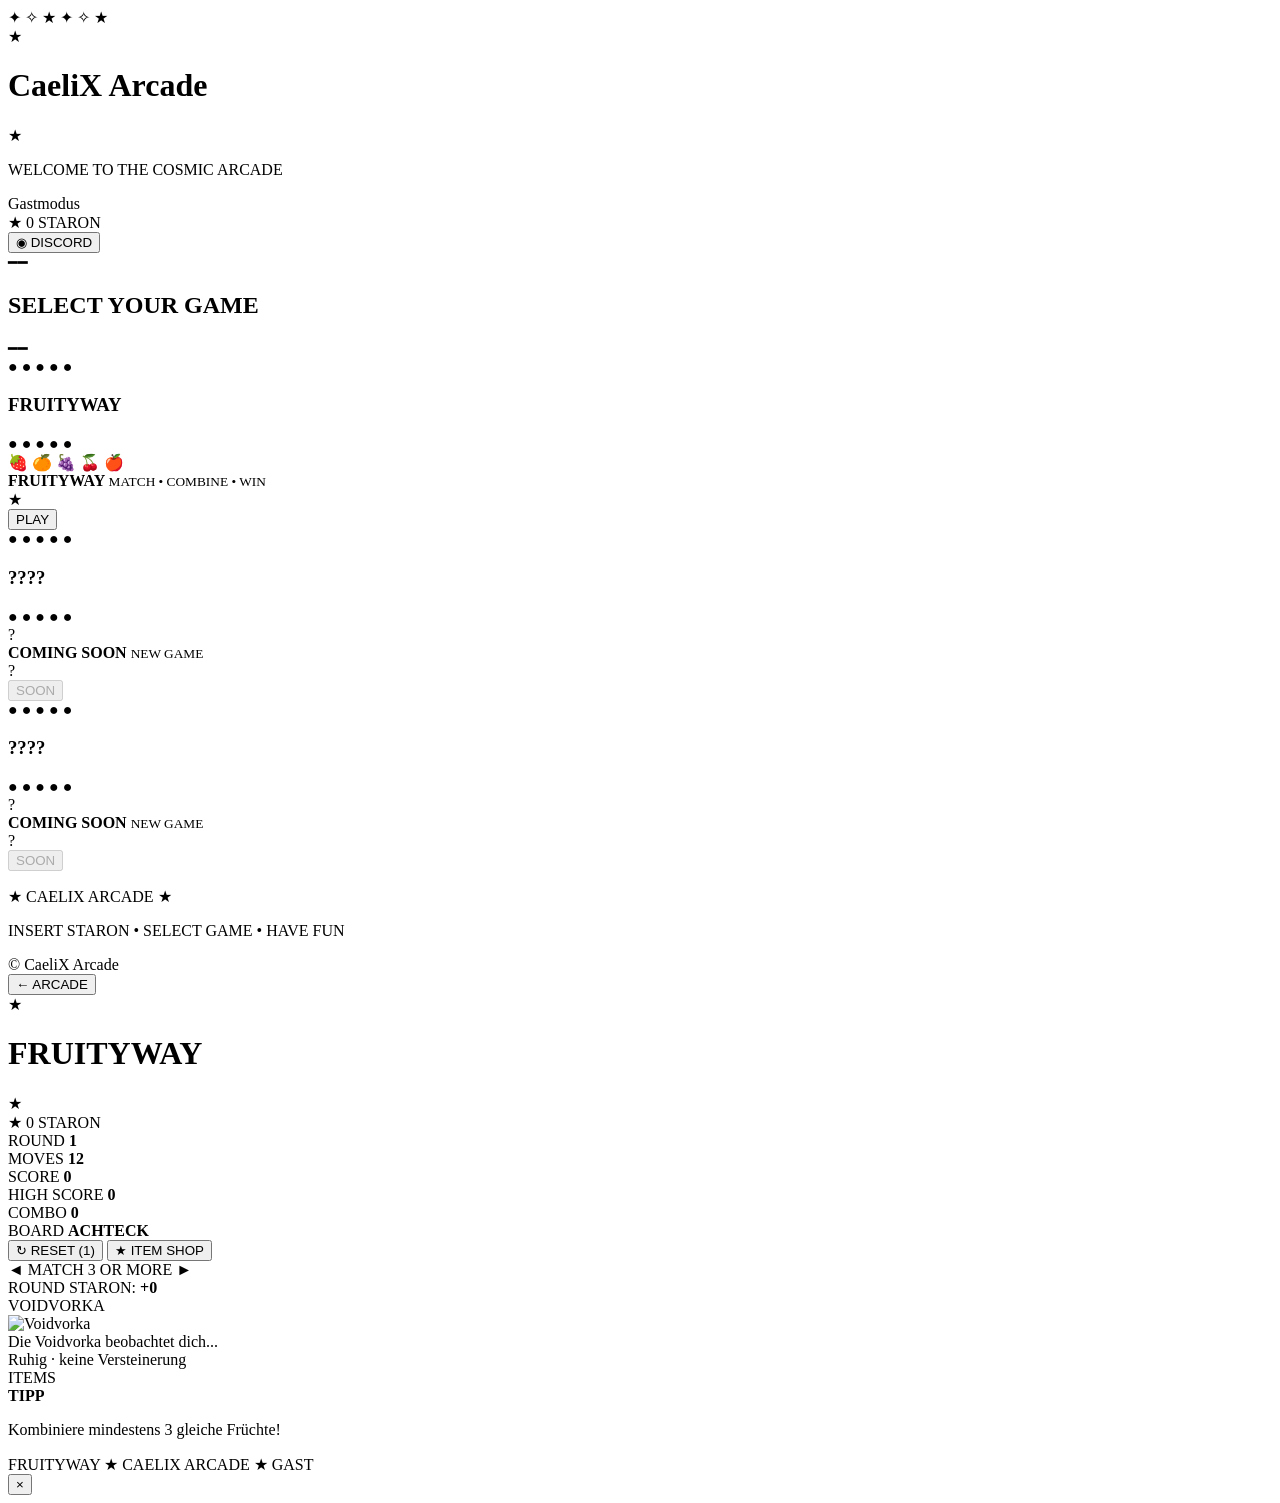
==== index.html @ 0777a713 "Create index.html" ====
<!DOCTYPE html><html lang="de"><head>
    <meta charset="UTF-8"><meta
    name="viewport"
    content="width=device-width, initial-scale=1.0"
>

<title>CaeliX Arcade</title>

<link
    rel="stylesheet"
    href="Style.css"
>

</head><body><!-- =====================================================
     ARCADE STARTSEITE
====================================================== -->

<main
    id="arcadeHome"
    class="arcade-home"
>

    <!-- Hintergrunddekoration -->

    <div class="scanlines"></div>

    <div class="arcade-stars">
        <span>✦</span>
        <span>✧</span>
        <span>★</span>
        <span>✦</span>
        <span>✧</span>
        <span>★</span>
    </div>


    <!-- =================================================
         HEADER
    ================================================== -->

    <header class="arcade-header">

        <div class="logo-decoration">
            ★
        </div>

        <h1>
            CaeliX Arcade
        </h1>

        <div class="logo-decoration">
            ★
        </div>

        <p class="arcade-subtitle">
            WELCOME TO THE COSMIC ARCADE
        </p>

    </header>


    <!-- =================================================
         ACCOUNT / STARON
    ================================================== -->

    <section class="player-bar">

        <div class="player-info">

            <span class="status-light"></span>

            <span id="accountStatus">
                Gastmodus
            </span>

        </div>


        <div class="currency">

            <span class="staron-symbol">
                ★
            </span>

            <span id="homeStaron">
                0
            </span>

            <span>
                STARON
            </span>

        </div>


        <button
            id="discordBtn"
            class="arcade-button discord-button"
        >

            <span>
                ◉
            </span>

            DISCORD

        </button>

    </section>


    <!-- =================================================
         ARCADE-BEREICH
    ================================================== -->

    <section class="arcade-floor">

        <div class="section-title">

            <span>━━</span>

            <h2>
                SELECT YOUR GAME
            </h2>

            <span>━━</span>

        </div>


        <!-- =============================================
             FRUITYWAY
        ============================================== -->

        <div class="machines-container">


            <article
                class="arcade-machine playable"
                data-game="fruityway"
            >

                <!-- Oberes Schild -->

                <div class="machine-marquee">

                    <div class="marquee-lights">
                        ● ● ● ● ●
                    </div>

                    <h3>
                        FRUITYWAY
                    </h3>

                    <div class="marquee-lights">
                        ● ● ● ● ●
                    </div>

                </div>


                <!-- Bildschirm -->

                <div class="machine-screen">

                    <div class="screen-glow">

                        <div class="fruit-preview">

                            <span>🍓</span>
                            <span>🍊</span>
                            <span>🍇</span>
                            <span>🍒</span>
                            <span>🍎</span>

                        </div>


                        <strong>
                            FRUITYWAY
                        </strong>


                        <small>
                            MATCH • COMBINE • WIN
                        </small>

                    </div>

                </div>


                <!-- Bedienelemente -->

                <div class="machine-controls">

                    <div class="joystick">

                        <div class="joystick-stick"></div>

                        <div class="joystick-ball"></div>

                    </div>


                    <div class="machine-buttons">

                        <span class="round-button red"></span>

                        <span class="round-button yellow"></span>

                        <span class="round-button blue"></span>

                    </div>

                </div>


                <!-- Spielautomat Unterseite -->

                <div class="machine-bottom">

                    <div class="coin-slot">
                        ★
                    </div>

                    <button
                        class="machine-play"
                        onclick="openGame('fruityway')"
                    >
                        PLAY
                    </button>

                </div>

            </article>


            <!-- =========================================
                 KOMMENDES SPIEL 1
            ========================================== -->

            <article
                class="arcade-machine coming-soon"
            >

                <div class="machine-marquee">

                    <div class="marquee-lights">
                        ● ● ● ● ●
                    </div>

                    <h3>
                        ????
                    </h3>

                    <div class="marquee-lights">
                        ● ● ● ● ●
                    </div>

                </div>


                <div class="machine-screen">

                    <div class="screen-glow">

                        <div class="question-mark">
                            ?
                        </div>

                        <strong>
                            COMING SOON
                        </strong>

                        <small>
                            NEW GAME
                        </small>

                    </div>

                </div>


                <div class="machine-controls">

                    <div class="joystick disabled">
                        <div class="joystick-stick"></div>
                        <div class="joystick-ball"></div>
                    </div>

                    <div class="machine-buttons">

                        <span class="round-button"></span>
                        <span class="round-button"></span>
                        <span class="round-button"></span>

                    </div>

                </div>


                <div class="machine-bottom">

                    <div class="coin-slot">
                        ?
                    </div>

                    <button
                        class="machine-play disabled"
                        disabled
                    >
                        SOON
                    </button>

                </div>

            </article>


            <!-- =========================================
                 KOMMENDES SPIEL 2
            ========================================== -->

            <article
                class="arcade-machine coming-soon"
            >

                <div class="machine-marquee">

                    <div class="marquee-lights">
                        ● ● ● ● ●
                    </div>

                    <h3>
                        ????
                    </h3>

                    <div class="marquee-lights">
                        ● ● ● ● ●
                    </div>

                </div>


                <div class="machine-screen">

                    <div class="screen-glow">

                        <div class="question-mark">
                            ?
                        </div>

                        <strong>
                            COMING SOON
                        </strong>

                        <small>
                            NEW GAME
                        </small>

                    </div>

                </div>


                <div class="machine-controls">

                    <div class="joystick disabled">
                        <div class="joystick-stick"></div>
                        <div class="joystick-ball"></div>
                    </div>

                    <div class="machine-buttons">

                        <span class="round-button"></span>
                        <span class="round-button"></span>
                        <span class="round-button"></span>

                    </div>

                </div>


                <div class="machine-bottom">

                    <div class="coin-slot">
                        ?
                    </div>

                    <button
                        class="machine-play disabled"
                        disabled
                    >
                        SOON
                    </button>

                </div>

            </article>


        </div>

    </section>


    <!-- =================================================
         ARCADE FOOTER
    ================================================== -->

    <footer class="arcade-footer">

        <p>
            ★ CAELIX ARCADE ★
        </p>

        <p>
            INSERT STARON • SELECT GAME • HAVE FUN
        </p>

        <span>
            © <span id="year"></span> CaeliX Arcade
        </span>

    </footer>

</main>


<!-- =====================================================
     FRUITYWAY SPIELBEREICH
====================================================== -->

<main
    id="gameScreen"
    class="game-screen hidden"
>

    <div class="scanlines"></div>


    <!-- ================================================
         SPIEL HEADER
    ================================================= -->

    <header class="game-header">

        <button
            id="backBtn"
            class="pixel-button"
        >
            ← ARCADE
        </button>


        <div class="game-title">

            <span>
                ★
            </span>

            <h1>
                FRUITYWAY
            </h1>

            <span>
                ★
            </span>

        </div>


        <div class="game-currency">

            <span>
                ★
            </span>

            <span id="staronAmount">
                0
            </span>

            STARON

        </div>

    </header>


    <!-- ================================================
         SPIEL-INFORMATIONEN
    ================================================= -->

    <section class="game-layout">


        <!-- ============================================
             LINKE SIDEBAR
        ============================================= -->

        <aside class="game-sidebar">


            <!-- Runde -->

            <div class="stat-box">

                <span>
                    ROUND
                </span>

                <strong id="roundNumber">
                    1
                </strong>

            </div>


            <!-- Züge -->

            <div class="stat-box">

                <span>
                    MOVES
                </span>

                <strong id="movesLeft">
                    12
                </strong>

            </div>


            <!-- Score -->

            <div class="stat-box">

                <span>
                    SCORE
                </span>

                <strong id="score">
                    0
                </strong>

            </div>


            <!-- Highscore -->

            <div class="stat-box">

                <span>
                    HIGH SCORE
                </span>

                <strong id="highScore">
                    0
                </strong>

            </div>


            <!-- Streak -->

            <div class="stat-box">

                <span>
                    COMBO
                </span>

                <strong id="streak">
                    0
                </strong>

            </div>


            <!-- Form -->

            <div class="stat-box shape-box">

                <span>
                    BOARD
                </span>

                <strong id="shapeName">
                    ACHTECK
                </strong>

            </div>


            <!-- Reset -->

            <button
                id="resetBoardBtn"
                class="pixel-button reset-button"
            >

                ↻ RESET

                <span>
                    (<span id="resetCount">1</span>)
                </span>

            </button>


            <!-- Shop -->

            <button
                id="shopBtn"
                class="pixel-button shop-button"
            >

                ★ ITEM SHOP

            </button>

        </aside>


        <!-- ============================================
             MITTE: SPIELFELD
        ============================================= -->

        <section class="game-board-area">


            <div class="board-title">

                <span>
                    ◄
                </span>

                MATCH 3 OR MORE

                <span>
                    ►
                </span>

            </div>


            <div
                id="board"
                class="game-board"
            >
                <!-- Wird von fruityway.js gefüllt -->
            </div>


            <div class="round-reward">

                ROUND STARON:

                <strong id="roundStaron">
                    +0
                </strong>

            </div>

        </section>


        <!-- ============================================
             RECHTE SIDEBAR
        ============================================= -->

        <aside class="opponent-sidebar">


            <div class="opponent-title">

                VOIDVORKA

            </div>


            <div class="voidvorka-frame">

                <img
                    id="voidvorkaImg"
                    src="https://i.postimg.cc/Jz4cyXHL/voidvruhig.png"
                    alt="Voidvorka"
                >

            </div>


            <div
                id="opponentText"
                class="opponent-text"
            >

                Die Voidvorka beobachtet dich...

            </div>


            <div
                id="stoneInfo"
                class="stone-info"
            >

                Ruhig · keine Versteinerung

            </div>


            <!-- Inventar -->

            <div class="inventory-title">

                ITEMS

            </div>


            <div
                id="inventory"
                class="inventory"
            >
                <!-- Wird durch Script gefüllt -->
            </div>


            <div class="opponent-tip">

                <strong>
                    TIPP
                </strong>

                <p>
                    Kombiniere mindestens
                    3 gleiche Früchte!
                </p>

            </div>

        </aside>

    </section>


    <!-- ================================================
         SPIEL FOOTER
    ================================================= -->

    <footer class="game-footer">

        <span>
            FRUITYWAY
        </span>

        <span>
            ★ CAELIX ARCADE ★
        </span>

        <span>
            <span id="gameAccount">
                GAST
            </span>
        </span>

    </footer>

</main>


<!-- =====================================================
     MODAL
====================================================== -->

<div
    id="modal"
    class="modal hidden"
>

    <div class="modal-window">

        <button
            id="modalClose"
            class="modal-close"
        >
            ×
        </button>


        <div
            id="modalContent"
            class="modal-content"
        >
            <!-- Dynamischer Inhalt -->
        </div>

    </div>

</div>


<!-- =====================================================
     JAVASCRIPT
====================================================== -->

<script
    src="Script.js"
></script>

</body></html>
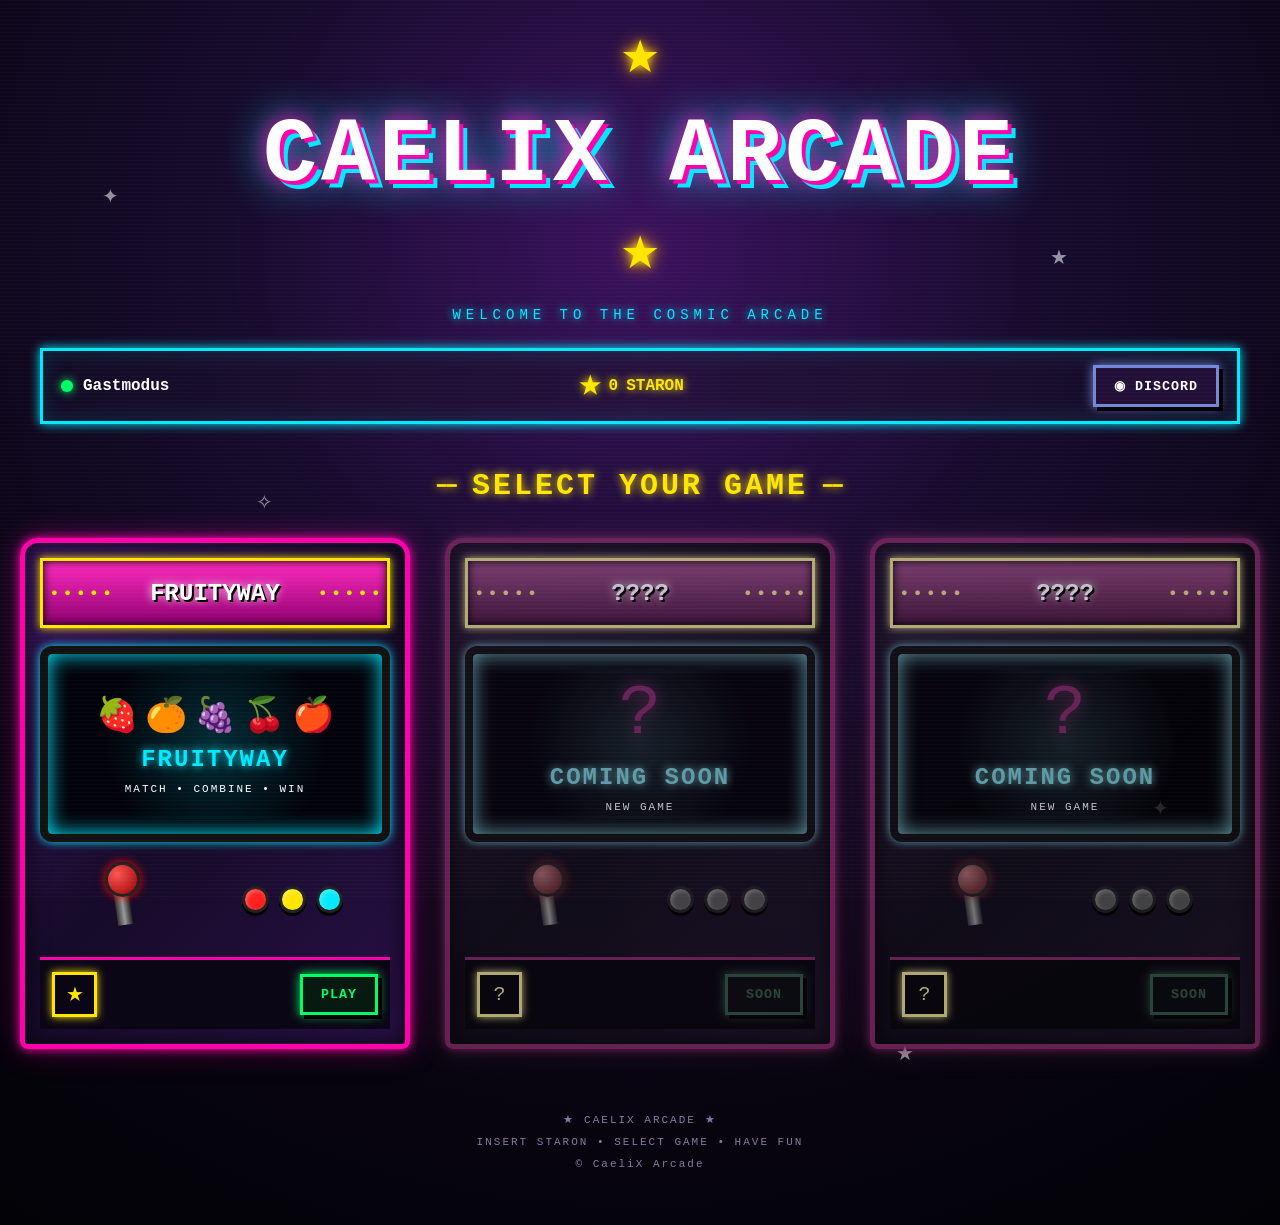
==== commit 61201427: "Update index.html" ====
--- a/index.html
+++ b/index.html
@@ -8,7 +8,7 @@
 
 <link
     rel="stylesheet"
-    href="Style.css"
+    href="style.css"
 >
 
 </head><body><!-- =====================================================
--- a/style.css
+++ b/style.css
@@ -0,0 +1,1879 @@
+/* =========================================================
+CAELIX ARCADE
+GLOBAL STYLES
+========================================================= */
+
+/* =========================================================
+GRUNDLAGEN
+========================================================= */
+
+* {
+  box-sizing: border-box;
+  margin: 0;
+  padding: 0;
+  }
+
+html {
+min-height: 100%;
+scroll-behavior: smooth;
+}
+
+body {
+min-height: 100vh;
+font-family: "Courier New", monospace;
+background:
+radial-gradient(
+circle at 50% 20%,
+#3b125f 0%,
+#170b2d 35%,
+#07040e 75%,
+#020207 100%
+);
+color: #ffffff;
+overflow-x: hidden;
+}
+
+button {
+font-family: inherit;
+}
+
+.hidden {
+display: none !important;
+}
+
+/* =========================================================
+SCANLINES
+========================================================= */
+
+.scanlines {
+position: fixed;
+inset: 0;
+pointer-events: none;
+z-index: 1000;
+
+background:
+    repeating-linear-gradient(
+        to bottom,
+        rgba(255,255,255,0.025) 0px,
+        rgba(255,255,255,0.025) 1px,
+        transparent 1px,
+        transparent 4px
+    );
+
+}
+
+/* =========================================================
+ARCADE STARTSEITE
+========================================================= */
+
+.arcade-home {
+min-height: 100vh;
+padding: 30px 20px 50px;
+position: relative;
+overflow: hidden;
+}
+
+/* =========================================================
+DEKORATIVE STERNE
+========================================================= */
+
+.arcade-stars {
+position: absolute;
+inset: 0;
+pointer-events: none;
+overflow: hidden;
+}
+
+.arcade-stars span {
+position: absolute;
+font-size: 20px;
+opacity: 0.55;
+animation: twinkle 2.5s infinite alternate;
+}
+
+.arcade-stars span:nth-child(1) {
+left: 8%;
+top: 15%;
+}
+
+.arcade-stars span:nth-child(2) {
+left: 20%;
+top: 40%;
+animation-delay: .5s;
+}
+
+.arcade-stars span:nth-child(3) {
+left: 82%;
+top: 20%;
+animation-delay: 1s;
+}
+
+.arcade-stars span:nth-child(4) {
+left: 90%;
+top: 65%;
+animation-delay: .8s;
+}
+
+.arcade-stars span:nth-child(5) {
+left: 12%;
+top: 80%;
+animation-delay: 1.4s;
+}
+
+.arcade-stars span:nth-child(6) {
+left: 70%;
+top: 85%;
+animation-delay: 1.8s;
+}
+
+@keyframes twinkle {
+
+from {
+    opacity: 0.25;
+    transform: scale(.8);
+}
+
+to {
+    opacity: 1;
+    transform: scale(1.3);
+}
+
+}
+
+/* =========================================================
+HEADER
+========================================================= */
+
+.arcade-header {
+position: relative;
+z-index: 2;
+
+display: flex;
+align-items: center;
+justify-content: center;
+gap: 25px;
+
+flex-wrap: wrap;
+
+text-align: center;
+
+margin-bottom: 25px;
+
+}
+
+.arcade-header h1 {
+width: 100%;
+
+font-size: clamp(
+    40px,
+    8vw,
+    90px
+);
+
+line-height: 1;
+
+text-transform: uppercase;
+
+color: #ffffff;
+
+text-shadow:
+    4px 4px 0 #ff00aa,
+    8px 8px 0 #00eaff,
+    0 0 20px #ff00aa,
+    0 0 40px #00eaff;
+
+letter-spacing: 4px;
+
+animation: arcadeLogo 2s ease-in-out infinite alternate;
+
+}
+
+@keyframes arcadeLogo {
+
+from {
+    transform: scale(1);
+}
+
+to {
+    transform: scale(1.015);
+}
+
+}
+
+.logo-decoration {
+font-size: 45px;
+color: #ffe600;
+
+text-shadow:
+    0 0 8px #ffe600,
+    0 0 20px #ff8c00;
+
+}
+
+.arcade-subtitle {
+width: 100%;
+
+font-size: 14px;
+
+color: #00eaff;
+
+letter-spacing: 5px;
+
+text-shadow:
+    0 0 8px #00eaff;
+
+}
+
+/* =========================================================
+PLAYER BAR
+========================================================= */
+
+.player-bar {
+position: relative;
+z-index: 2;
+
+width: min(
+    1200px,
+    100%
+);
+
+margin: 0 auto 45px;
+
+padding: 14px 18px;
+
+display: flex;
+align-items: center;
+justify-content: space-between;
+gap: 15px;
+
+flex-wrap: wrap;
+
+background:
+    linear-gradient(
+        90deg,
+        #120c25,
+        #26113e,
+        #120c25
+    );
+
+border: 3px solid #00eaff;
+
+box-shadow:
+    0 0 10px #00eaff,
+    inset 0 0 20px rgba(0,234,255,.15);
+
+}
+
+.player-info {
+display: flex;
+align-items: center;
+gap: 10px;
+
+font-weight: bold;
+
+}
+
+.status-light {
+width: 12px;
+height: 12px;
+
+display: inline-block;
+
+border-radius: 50%;
+
+background: #00ff66;
+
+box-shadow:
+    0 0 10px #00ff66;
+
+}
+
+.currency {
+display: flex;
+align-items: center;
+gap: 8px;
+
+color: #ffe600;
+
+font-weight: bold;
+
+text-shadow:
+    0 0 8px #ffe600;
+
+}
+
+.staron-symbol {
+font-size: 24px;
+}
+
+/* =========================================================
+BUTTONS
+========================================================= */
+
+.arcade-button,
+.pixel-button,
+.machine-play {
+
+border: 3px solid #ffffff;
+
+background: #221039;
+
+color: #ffffff;
+
+padding: 10px 18px;
+
+cursor: pointer;
+
+font-weight: bold;
+
+letter-spacing: 1px;
+
+box-shadow:
+    4px 4px 0 #000000,
+    0 0 8px rgba(255,255,255,.4);
+
+transition:
+    transform .12s,
+    box-shadow .12s,
+    background .12s;
+
+}
+
+.arcade-button:hover,
+.pixel-button:hover,
+.machine-play:hover {
+
+transform: translate(
+    2px,
+    2px
+);
+
+box-shadow:
+    2px 2px 0 #000000,
+    0 0 15px #ffffff;
+
+}
+
+.arcade-button:active,
+.pixel-button:active,
+.machine-play:active {
+
+transform: translate(
+    4px,
+    4px
+);
+
+box-shadow:
+    none;
+
+}
+
+.discord-button {
+border-color: #7289da;
+
+box-shadow:
+    4px 4px 0 #000000,
+    0 0 10px #7289da;
+
+}
+
+/* =========================================================
+SECTION TITEL
+========================================================= */
+
+.arcade-floor {
+position: relative;
+z-index: 2;
+
+width: min(
+    1400px,
+    100%
+);
+
+margin: auto;
+
+}
+
+.section-title {
+display: flex;
+
+align-items: center;
+justify-content: center;
+
+gap: 15px;
+
+margin-bottom: 35px;
+
+color: #ffe600;
+
+text-shadow:
+    0 0 10px #ffe600;
+
+}
+
+.section-title h2 {
+font-size: clamp(
+18px,
+3vw,
+30px
+);
+
+letter-spacing: 3px;
+
+}
+
+/* =========================================================
+SPIELAUTOMATEN
+========================================================= */
+
+.machines-container {
+
+display: grid;
+
+grid-template-columns:
+    repeat(
+        auto-fit,
+        minmax(
+            280px,
+            1fr
+        )
+    );
+
+gap: 35px;
+
+align-items: end;
+
+}
+
+.arcade-machine {
+
+position: relative;
+
+min-height: 500px;
+
+padding: 15px;
+
+background:
+    linear-gradient(
+        135deg,
+        #39145e,
+        #160b29 50%,
+        #291047
+    );
+
+border: 5px solid #ff00aa;
+
+border-radius: 18px 18px 8px 8px;
+
+box-shadow:
+    0 0 10px #ff00aa,
+    0 0 30px rgba(255,0,170,.35),
+    inset 0 0 25px rgba(0,0,0,.7);
+
+transition:
+    transform .25s,
+    filter .25s;
+
+}
+
+.arcade-machine.playable:hover {
+
+transform:
+    translateY(-10px)
+    scale(1.02);
+
+box-shadow:
+    0 0 15px #ff00aa,
+    0 0 45px rgba(255,0,170,.6),
+    inset 0 0 25px rgba(0,0,0,.7);
+
+}
+
+.arcade-machine.playable {
+
+cursor: pointer;
+
+}
+
+/* =========================================================
+MACHINE MARQUEE
+========================================================= */
+
+.machine-marquee {
+
+min-height: 70px;
+
+display: flex;
+
+align-items: center;
+justify-content: space-between;
+
+gap: 8px;
+
+padding: 8px;
+
+background:
+    linear-gradient(
+        180deg,
+        #ff2abf,
+        #8e006f
+    );
+
+border: 3px solid #ffe600;
+
+box-shadow:
+    inset 0 0 10px #000000,
+    0 0 8px #ffe600;
+
+}
+
+.machine-marquee h3 {
+
+font-size: 24px;
+
+color: #ffffff;
+
+text-align: center;
+
+text-shadow:
+    2px 2px 0 #000000,
+    0 0 10px #ffffff;
+
+}
+
+.marquee-lights {
+
+color: #ffe600;
+
+font-size: 11px;
+
+white-space: nowrap;
+
+}
+
+/* =========================================================
+MACHINE SCREEN
+========================================================= */
+
+.machine-screen {
+
+margin-top: 18px;
+
+min-height: 190px;
+
+padding: 15px;
+
+background:
+    #02030a;
+
+border: 8px solid #111111;
+
+border-radius: 12px;
+
+box-shadow:
+    inset 0 0 20px #00eaff,
+    0 0 10px #00eaff;
+
+display: flex;
+
+align-items: center;
+justify-content: center;
+
+}
+
+.screen-glow {
+
+width: 100%;
+
+min-height: 150px;
+
+display: flex;
+
+flex-direction: column;
+
+align-items: center;
+justify-content: center;
+
+gap: 10px;
+
+background:
+    radial-gradient(
+        circle,
+        rgba(0,234,255,.18),
+        transparent 65%
+    );
+
+}
+
+.screen-glow strong {
+
+color: #00eaff;
+
+font-size: 24px;
+
+letter-spacing: 2px;
+
+text-shadow:
+    0 0 8px #00eaff;
+
+}
+
+.screen-glow small {
+
+color: #ffffff;
+
+font-size: 11px;
+
+letter-spacing: 2px;
+
+}
+
+.fruit-preview {
+
+display: flex;
+
+gap: 7px;
+
+font-size: 34px;
+
+animation:
+    fruitFloat 1.8s ease-in-out infinite alternate;
+
+}
+
+@keyframes fruitFloat {
+
+from {
+    transform: translateY(4px);
+}
+
+to {
+    transform: translateY(-5px);
+}
+
+}
+
+.question-mark {
+
+font-size: 70px;
+
+color: #ff00aa;
+
+text-shadow:
+    0 0 15px #ff00aa;
+
+}
+
+/* =========================================================
+MACHINE CONTROLS
+========================================================= */
+
+.machine-controls {
+
+display: flex;
+
+align-items: center;
+
+justify-content: space-around;
+
+padding: 20px 5px;
+
+}
+
+.joystick {
+
+position: relative;
+
+width: 70px;
+
+height: 75px;
+
+}
+
+.joystick-stick {
+
+position: absolute;
+
+width: 15px;
+height: 45px;
+
+left: 28px;
+top: 18px;
+
+background:
+    linear-gradient(
+        90deg,
+        #333,
+        #999,
+        #222
+    );
+
+transform:
+    rotate(
+        -8deg
+    );
+
+}
+
+.joystick-ball {
+
+position: absolute;
+
+width: 35px;
+height: 35px;
+
+left: 18px;
+top: 0;
+
+border-radius: 50%;
+
+background:
+    radial-gradient(
+        circle at 30% 30%,
+        #ff5555,
+        #990000
+    );
+
+border: 3px solid #222;
+
+box-shadow:
+    0 0 10px #ff0000;
+
+}
+
+.machine-buttons {
+
+display: flex;
+
+gap: 10px;
+
+align-items: center;
+
+}
+
+.round-button {
+
+width: 27px;
+height: 27px;
+
+border-radius: 50%;
+
+display: block;
+
+border: 3px solid #222;
+
+background: #555;
+
+box-shadow:
+    inset 2px 2px 4px rgba(255,255,255,.3),
+    0 3px 0 #000;
+
+}
+
+.round-button.red {
+background: #ff2020;
+}
+
+.round-button.yellow {
+background: #ffe600;
+}
+
+.round-button.blue {
+background: #00eaff;
+}
+
+/* =========================================================
+MACHINE BOTTOM
+========================================================= */
+
+.machine-bottom {
+
+display: flex;
+
+align-items: center;
+
+justify-content: space-between;
+
+gap: 15px;
+
+margin-top: auto;
+
+padding: 12px;
+
+background: #0b0616;
+
+border-top: 3px solid #ff00aa;
+
+}
+
+.coin-slot {
+
+width: 45px;
+height: 45px;
+
+display: flex;
+
+align-items: center;
+justify-content: center;
+
+border: 3px solid #ffe600;
+
+color: #ffe600;
+
+font-size: 20px;
+
+box-shadow:
+    0 0 8px #ffe600;
+
+}
+
+.machine-play {
+
+border-color: #00ff66;
+
+color: #00ff66;
+
+background: #061a12;
+
+box-shadow:
+    4px 4px 0 #000,
+    0 0 10px #00ff66;
+
+}
+
+.machine-play.disabled {
+
+opacity: .4;
+
+cursor: not-allowed;
+
+}
+
+/* =========================================================
+COMING SOON
+========================================================= */
+
+.coming-soon {
+
+filter: grayscale(.65);
+
+opacity: .75;
+
+}
+
+.coming-soon:hover {
+
+transform: none;
+
+}
+
+/* =========================================================
+FOOTER
+========================================================= */
+
+.arcade-footer {
+
+position: relative;
+
+z-index: 2;
+
+margin-top: 60px;
+
+text-align: center;
+
+color: #8b78a6;
+
+font-size: 11px;
+
+line-height: 2;
+
+letter-spacing: 2px;
+
+}
+
+/* =========================================================
+GAME SCREEN
+========================================================= */
+
+.game-screen {
+
+min-height: 100vh;
+
+padding: 15px;
+
+background:
+    radial-gradient(
+        circle at center,
+        #291044,
+        #08040e 70%
+    );
+
+}
+
+.game-header {
+
+min-height: 70px;
+
+display: flex;
+
+align-items: center;
+justify-content: space-between;
+
+gap: 15px;
+
+margin-bottom: 15px;
+
+padding: 10px 15px;
+
+border: 3px solid #00eaff;
+
+background: #10091d;
+
+box-shadow:
+    0 0 12px #00eaff;
+
+}
+
+.game-title {
+
+display: flex;
+
+align-items: center;
+
+gap: 12px;
+
+}
+
+.game-title h1 {
+
+color: #ffe600;
+
+font-size: clamp(
+    22px,
+    4vw,
+    40px
+);
+
+text-shadow:
+    0 0 10px #ffe600;
+
+}
+
+.game-title span {
+
+color: #ff00aa;
+
+font-size: 22px;
+
+}
+
+.game-currency {
+
+color: #ffe600;
+
+font-weight: bold;
+
+}
+
+/* =========================================================
+GAME LAYOUT
+========================================================= */
+
+.game-layout {
+
+width: min(
+    1500px,
+    100%
+);
+
+margin: auto;
+
+display: grid;
+
+grid-template-columns:
+    180px
+    minmax(
+        400px,
+        1fr
+    )
+    230px;
+
+gap: 20px;
+
+}
+
+/* =========================================================
+GAME SIDEBAR
+========================================================= */
+
+.game-sidebar,
+.opponent-sidebar {
+
+padding: 12px;
+
+background: #0e0819;
+
+border: 3px solid #ff00aa;
+
+box-shadow:
+    0 0 12px rgba(255,0,170,.5);
+
+}
+
+.stat-box {
+
+margin-bottom: 10px;
+
+padding: 10px;
+
+text-align: center;
+
+border: 2px solid #6f4c8c;
+
+background: #160d24;
+
+}
+
+.stat-box span {
+
+display: block;
+
+font-size: 10px;
+
+color: #a996b8;
+
+margin-bottom: 5px;
+
+}
+
+.stat-box strong {
+
+display: block;
+
+color: #00eaff;
+
+font-size: 22px;
+
+text-shadow:
+    0 0 8px #00eaff;
+
+}
+
+.shape-box strong {
+
+font-size: 14px;
+
+color: #ffe600;
+
+}
+
+.reset-button,
+.shop-button {
+
+width: 100%;
+
+margin-top: 8px;
+
+}
+
+.shop-button {
+
+border-color: #ffe600;
+
+color: #ffe600;
+
+}
+
+/* =========================================================
+BOARD AREA
+========================================================= */
+
+.game-board-area {
+
+display: flex;
+
+flex-direction: column;
+
+align-items: center;
+
+justify-content: center;
+
+min-width: 0;
+
+}
+
+.board-title {
+
+margin-bottom: 12px;
+
+color: #ffe600;
+
+font-weight: bold;
+
+letter-spacing: 2px;
+
+text-align: center;
+
+}
+
+.board-title span {
+
+color: #ff00aa;
+
+}
+
+.game-board {
+
+width: min(
+    650px,
+    80vw
+);
+
+height: min(
+    650px,
+    80vw
+);
+
+display: grid;
+
+grid-template-columns:
+    repeat(
+        10,
+        1fr
+    );
+
+gap: 4px;
+
+padding: 10px;
+
+background: #090510;
+
+border: 4px solid #00eaff;
+
+box-shadow:
+    0 0 20px #00eaff,
+    inset 0 0 20px rgba(0,234,255,.2);
+
+}
+
+.round-reward {
+
+margin-top: 12px;
+
+color: #ffe600;
+
+}
+
+.round-reward strong {
+
+color: #00ff66;
+
+}
+
+/* =========================================================
+BOARD CELLS
+========================================================= */
+
+.fruit-cell {
+
+position: relative;
+
+min-width: 0;
+min-height: 0;
+
+display: flex;
+
+align-items: center;
+justify-content: center;
+
+cursor: pointer;
+
+border: 2px solid rgba(255,255,255,.1);
+
+background:
+    rgba(255,255,255,.03);
+
+transition:
+    transform .12s,
+    background .12s,
+    filter .12s;
+
+}
+
+.fruit-cell:hover {
+
+transform: scale(1.07);
+
+background:
+    rgba(0,234,255,.15);
+
+z-index: 3;
+
+}
+
+.fruit-cell.selected {
+
+transform: scale(1.08);
+
+border-color: #ffe600;
+
+box-shadow:
+    0 0 12px #ffe600;
+
+z-index: 4;
+
+}
+
+.fruit-cell.stone {
+
+cursor: not-allowed;
+
+filter:
+    grayscale(1)
+    brightness(.65);
+
+}
+
+.fruit-cell.stone::after {
+
+content: "🪨";
+
+position: absolute;
+
+inset: 0;
+
+display: flex;
+
+align-items: center;
+justify-content: center;
+
+font-size: 70%;
+
+background:
+    rgba(40,40,40,.55);
+
+}
+
+.fruit-image {
+
+width: 82%;
+
+height: 82%;
+
+object-fit: contain;
+
+image-rendering: auto;
+
+user-select: none;
+
+pointer-events: none;
+
+}
+
+/* =========================================================
+FRUIT ANIMATIONEN
+========================================================= */
+
+.fruit-cell.matching {
+
+animation:
+    fruitMatch .35s
+    ease-in-out
+    forwards;
+
+}
+
+@keyframes fruitMatch {
+
+0% {
+    transform: scale(1);
+    opacity: 1;
+}
+
+50% {
+    transform: scale(1.3) rotate(8deg);
+    opacity: 1;
+}
+
+100% {
+    transform: scale(0);
+    opacity: 0;
+}
+
+}
+
+.fruit-cell.new-fruit {
+
+animation:
+    fruitDrop .35s
+    ease-out;
+
+}
+
+@keyframes fruitDrop {
+
+from {
+
+    transform:
+        translateY(
+            -40px
+        )
+        scale(.5);
+
+    opacity: 0;
+
+}
+
+to {
+
+    transform:
+        translateY(0)
+        scale(1);
+
+    opacity: 1;
+
+}
+
+}
+
+/* =========================================================
+VOIDVORKA
+========================================================= */
+
+.opponent-title {
+
+text-align: center;
+
+font-size: 18px;
+
+color: #ff00aa;
+
+margin-bottom: 10px;
+
+text-shadow:
+    0 0 10px #ff00aa;
+
+}
+
+.voidvorka-frame {
+
+min-height: 190px;
+
+display: flex;
+
+align-items: center;
+justify-content: center;
+
+padding: 10px;
+
+border: 3px solid #6f4c8c;
+
+background:
+    radial-gradient(
+        circle,
+        #241033,
+        #08040e
+    );
+
+}
+
+.voidvorka-frame img {
+
+width: 100%;
+
+max-height: 180px;
+
+object-fit: contain;
+
+filter:
+    drop-shadow(
+        0 0 10px
+        rgba(255,0,170,.5)
+    );
+
+}
+
+.opponent-text {
+
+margin-top: 10px;
+
+min-height: 50px;
+
+font-size: 11px;
+
+line-height: 1.5;
+
+text-align: center;
+
+color: #ffffff;
+
+}
+
+.stone-info {
+
+margin-top: 8px;
+
+padding: 8px;
+
+text-align: center;
+
+font-size: 10px;
+
+color: #aaa;
+
+border: 2px solid #44384e;
+
+}
+
+/* =========================================================
+INVENTAR
+========================================================= */
+
+.inventory-title {
+
+margin-top: 20px;
+
+margin-bottom: 8px;
+
+color: #ffe600;
+
+text-align: center;
+
+font-size: 13px;
+
+}
+
+.inventory {
+
+display: grid;
+
+grid-template-columns:
+    repeat(
+        2,
+        1fr
+    );
+
+gap: 6px;
+
+}
+
+.inventory-item {
+
+position: relative;
+
+padding: 5px;
+
+min-height: 65px;
+
+border: 2px solid #5d4a69;
+
+background: #170d23;
+
+cursor: pointer;
+
+text-align: center;
+
+}
+
+.inventory-item:hover {
+
+border-color: #00eaff;
+
+box-shadow:
+    0 0 8px #00eaff;
+
+}
+
+.inventory-item img {
+
+width: 40px;
+
+height: 40px;
+
+object-fit: contain;
+
+}
+
+.inventory-count {
+
+position: absolute;
+
+right: 2px;
+bottom: 2px;
+
+min-width: 18px;
+
+padding: 2px;
+
+background: #000;
+
+color: #ffe600;
+
+font-size: 10px;
+
+}
+
+.opponent-tip {
+
+margin-top: 15px;
+
+padding: 8px;
+
+border: 2px dashed #6f4c8c;
+
+font-size: 10px;
+
+line-height: 1.4;
+
+}
+
+.opponent-tip strong {
+
+color: #00eaff;
+
+}
+
+/* =========================================================
+GAME FOOTER
+========================================================= */
+
+.game-footer {
+
+width: min(
+    1500px,
+    100%
+);
+
+margin: 15px auto 0;
+
+display: flex;
+
+justify-content: space-between;
+
+gap: 10px;
+
+font-size: 9px;
+
+color: #75647f;
+
+}
+
+/* =========================================================
+MODAL
+========================================================= */
+
+.modal {
+
+position: fixed;
+
+inset: 0;
+
+z-index: 2000;
+
+display: flex;
+
+align-items: center;
+justify-content: center;
+
+padding: 20px;
+
+background:
+    rgba(
+        0,
+        0,
+        0,
+        .8
+    );
+
+backdrop-filter:
+    blur(4px);
+
+}
+
+.modal-window {
+
+position: relative;
+
+width: min(
+    600px,
+    100%
+);
+
+max-height: 90vh;
+
+overflow-y: auto;
+
+padding: 25px;
+
+background:
+    linear-gradient(
+        135deg,
+        #28103d,
+        #0d0716
+    );
+
+border: 4px solid #ffe600;
+
+box-shadow:
+    0 0 20px #ffe600,
+    0 0 50px rgba(255,230,0,.3);
+
+}
+
+.modal-close {
+
+position: absolute;
+
+top: 8px;
+right: 10px;
+
+width: 35px;
+height: 35px;
+
+border: 2px solid #ff00aa;
+
+background: #17091f;
+
+color: #ffffff;
+
+font-size: 24px;
+
+cursor: pointer;
+
+}
+
+.modal-content {
+
+padding-top: 10px;
+
+}
+
+.modal-content h2 {
+
+color: #ffe600;
+
+margin-bottom: 15px;
+
+text-shadow:
+    0 0 8px #ffe600;
+
+}
+
+.modal-content p {
+
+color: #ddd;
+
+line-height: 1.6;
+
+margin-bottom: 12px;
+
+}
+
+/* =========================================================
+RESPONSIVE DESIGN
+========================================================= */
+
+@media (
+max-width: 1100px
+) {
+
+.game-layout {
+
+    grid-template-columns:
+        150px
+        minmax(
+            350px,
+            1fr
+        )
+        200px;
+
+    gap: 12px;
+
+}
+
+}
+
+@media (
+max-width: 850px
+) {
+
+.game-layout {
+
+    grid-template-columns: 1fr;
+
+}
+
+
+.game-sidebar {
+
+    display: grid;
+
+    grid-template-columns:
+        repeat(
+            3,
+            1fr
+        );
+
+    gap: 8px;
+
+}
+
+
+.stat-box {
+
+    margin: 0;
+
+}
+
+
+.reset-button,
+.shop-button {
+
+    margin: 0;
+
+}
+
+
+.opponent-sidebar {
+
+    display: grid;
+
+    grid-template-columns:
+        1fr
+        1fr;
+
+    gap: 10px;
+
+    align-items: center;
+
+}
+
+
+.opponent-title {
+
+    grid-column:
+        1 / -1;
+
+}
+
+
+.inventory-title {
+
+    margin: 0;
+
+}
+
+
+.opponent-tip {
+
+    display: none;
+
+}
+
+}
+
+@media (
+max-width: 600px
+) {
+
+.arcade-home {
+
+    padding:
+        20px 10px 30px;
+
+}
+
+
+.arcade-header h1 {
+
+    letter-spacing: 1px;
+
+}
+
+
+.logo-decoration {
+
+    display: none;
+
+}
+
+
+.arcade-subtitle {
+
+    letter-spacing: 2px;
+
+}
+
+
+.player-bar {
+
+    justify-content: center;
+
+}
+
+
+.game-header {
+
+    flex-wrap: wrap;
+
+    justify-content: center;
+
+}
+
+
+.game-board {
+
+    width: 95vw;
+
+    height: 95vw;
+
+    gap: 2px;
+
+    padding: 5px;
+
+}
+
+
+.game-sidebar {
+
+    grid-template-columns:
+        repeat(
+            2,
+            1fr
+        );
+
+}
+
+
+.opponent-sidebar {
+
+    grid-template-columns: 1fr;
+
+}
+
+
+.game-footer {
+
+    flex-direction: column;
+
+    text-align: center;
+
+}
+
+}
+
+/* =========================================================
+ACCESSIBILITY
+========================================================= */
+
+button:focus-visible {
+
+outline: 3px solid #ffe600;
+
+outline-offset: 3px;
+
+}
+
+/* =========================================================
+ENDE
+========================================================= */
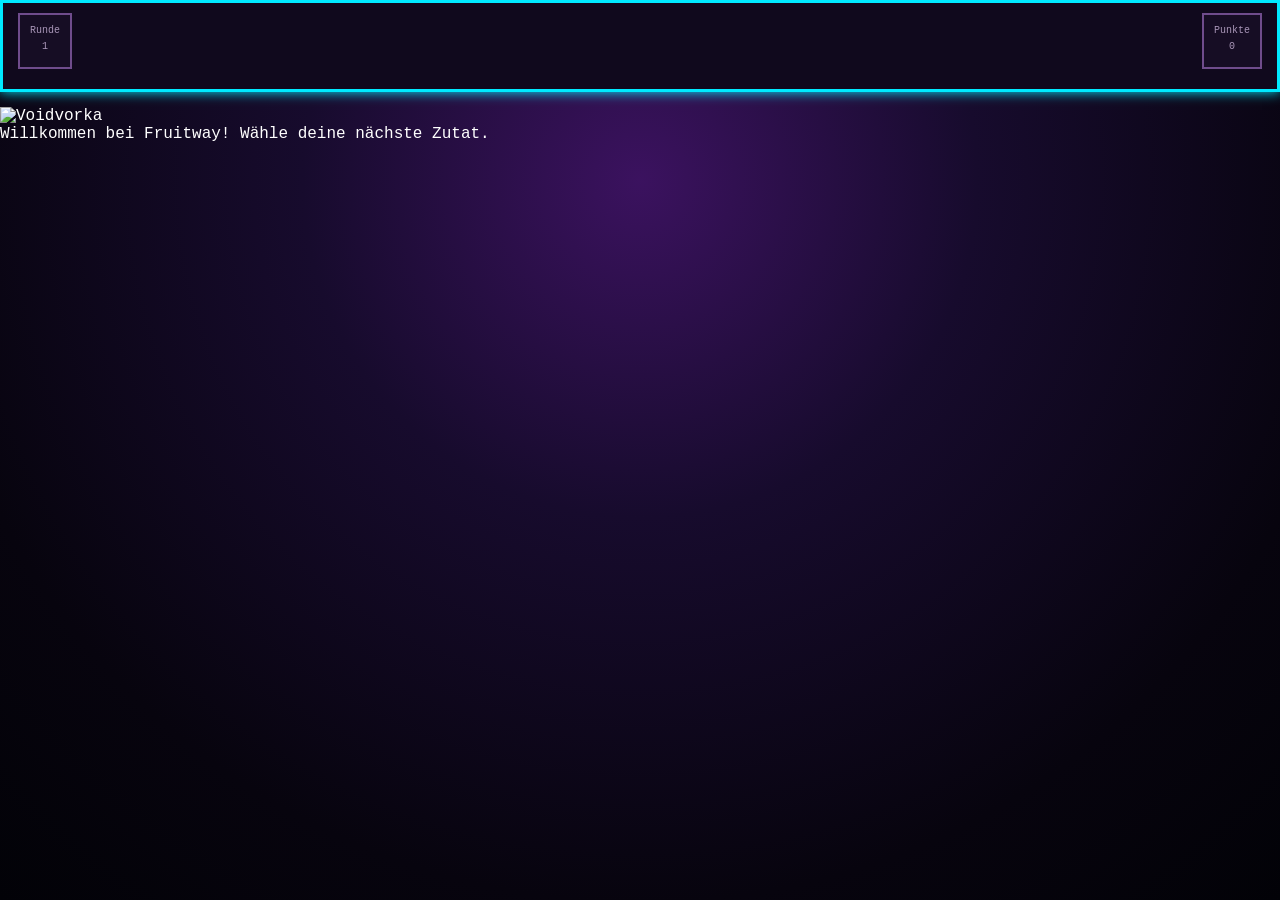
==== commit 1877f1ac: "Update index.html" ====
--- a/index.html
+++ b/index.html
@@ -1,812 +1,42 @@
-<!DOCTYPE html><html lang="de"><head>
-    <meta charset="UTF-8"><meta
-    name="viewport"
-    content="width=device-width, initial-scale=1.0"
->
+<!DOCTYPE html>
+<html lang="de">
+<head>
+    <meta charset="UTF-8">
+    <meta name="viewport" content="width=device-width, initial-scale=1.0">
+    <title>Fruitway</title>
+    <link rel="stylesheet" href="style.css">
+</head>
+<body>
+    <div class="game-container">
+        <!-- Header / Stats -->
+        <div class="game-header">
+            <div class="stat-box">
+                <span class="stat-label">Runde</span>
+                <span id="roundNumber" class="stat-value">1</span>
+            </div>
+            <div class="stat-box">
+                <span class="stat-label">Punkte</span>
+                <span id="scoreValue" class="stat-value">0</span>
+            </div>
+        </div>
 
-<title>CaeliX Arcade</title>
+        <!-- Main Game Area -->
+        <div class="game-main">
+            <div class="character-area">
+                <img id="voidvorkaImg" src="assets/voidvorka_neutral.png" alt="Voidvorka">
+            </div>
+            <div class="dialogue-box">
+                <p id="dialogueText">Willkommen bei Fruitway! Wähle deine nächste Zutat.</p>
+            </div>
+        </div>
 
-<link
-    rel="stylesheet"
-    href="style.css"
->
-
-</head><body><!-- =====================================================
-     ARCADE STARTSEITE
-====================================================== -->
-
-<main
-    id="arcadeHome"
-    class="arcade-home"
->
-
-    <!-- Hintergrunddekoration -->
-
-    <div class="scanlines"></div>
-
-    <div class="arcade-stars">
-        <span>✦</span>
-        <span>✧</span>
-        <span>★</span>
-        <span>✦</span>
-        <span>✧</span>
-        <span>★</span>
+        <!-- Choices / Interaction Area -->
+        <div id="choicesContainer" class="choices-container">
+            <!-- Dynamische Buttons werden hier per JavaScript geladen -->
+        </div>
     </div>
 
-
-    <!-- =================================================
-         HEADER
-    ================================================== -->
-
-    <header class="arcade-header">
-
-        <div class="logo-decoration">
-            ★
-        </div>
-
-        <h1>
-            CaeliX Arcade
-        </h1>
-
-        <div class="logo-decoration">
-            ★
-        </div>
-
-        <p class="arcade-subtitle">
-            WELCOME TO THE COSMIC ARCADE
-        </p>
-
-    </header>
-
-
-    <!-- =================================================
-         ACCOUNT / STARON
-    ================================================== -->
-
-    <section class="player-bar">
-
-        <div class="player-info">
-
-            <span class="status-light"></span>
-
-            <span id="accountStatus">
-                Gastmodus
-            </span>
-
-        </div>
-
-
-        <div class="currency">
-
-            <span class="staron-symbol">
-                ★
-            </span>
-
-            <span id="homeStaron">
-                0
-            </span>
-
-            <span>
-                STARON
-            </span>
-
-        </div>
-
-
-        <button
-            id="discordBtn"
-            class="arcade-button discord-button"
-        >
-
-            <span>
-                ◉
-            </span>
-
-            DISCORD
-
-        </button>
-
-    </section>
-
-
-    <!-- =================================================
-         ARCADE-BEREICH
-    ================================================== -->
-
-    <section class="arcade-floor">
-
-        <div class="section-title">
-
-            <span>━━</span>
-
-            <h2>
-                SELECT YOUR GAME
-            </h2>
-
-            <span>━━</span>
-
-        </div>
-
-
-        <!-- =============================================
-             FRUITYWAY
-        ============================================== -->
-
-        <div class="machines-container">
-
-
-            <article
-                class="arcade-machine playable"
-                data-game="fruityway"
-            >
-
-                <!-- Oberes Schild -->
-
-                <div class="machine-marquee">
-
-                    <div class="marquee-lights">
-                        ● ● ● ● ●
-                    </div>
-
-                    <h3>
-                        FRUITYWAY
-                    </h3>
-
-                    <div class="marquee-lights">
-                        ● ● ● ● ●
-                    </div>
-
-                </div>
-
-
-                <!-- Bildschirm -->
-
-                <div class="machine-screen">
-
-                    <div class="screen-glow">
-
-                        <div class="fruit-preview">
-
-                            <span>🍓</span>
-                            <span>🍊</span>
-                            <span>🍇</span>
-                            <span>🍒</span>
-                            <span>🍎</span>
-
-                        </div>
-
-
-                        <strong>
-                            FRUITYWAY
-                        </strong>
-
-
-                        <small>
-                            MATCH • COMBINE • WIN
-                        </small>
-
-                    </div>
-
-                </div>
-
-
-                <!-- Bedienelemente -->
-
-                <div class="machine-controls">
-
-                    <div class="joystick">
-
-                        <div class="joystick-stick"></div>
-
-                        <div class="joystick-ball"></div>
-
-                    </div>
-
-
-                    <div class="machine-buttons">
-
-                        <span class="round-button red"></span>
-
-                        <span class="round-button yellow"></span>
-
-                        <span class="round-button blue"></span>
-
-                    </div>
-
-                </div>
-
-
-                <!-- Spielautomat Unterseite -->
-
-                <div class="machine-bottom">
-
-                    <div class="coin-slot">
-                        ★
-                    </div>
-
-                    <button
-                        class="machine-play"
-                        onclick="openGame('fruityway')"
-                    >
-                        PLAY
-                    </button>
-
-                </div>
-
-            </article>
-
-
-            <!-- =========================================
-                 KOMMENDES SPIEL 1
-            ========================================== -->
-
-            <article
-                class="arcade-machine coming-soon"
-            >
-
-                <div class="machine-marquee">
-
-                    <div class="marquee-lights">
-                        ● ● ● ● ●
-                    </div>
-
-                    <h3>
-                        ????
-                    </h3>
-
-                    <div class="marquee-lights">
-                        ● ● ● ● ●
-                    </div>
-
-                </div>
-
-
-                <div class="machine-screen">
-
-                    <div class="screen-glow">
-
-                        <div class="question-mark">
-                            ?
-                        </div>
-
-                        <strong>
-                            COMING SOON
-                        </strong>
-
-                        <small>
-                            NEW GAME
-                        </small>
-
-                    </div>
-
-                </div>
-
-
-                <div class="machine-controls">
-
-                    <div class="joystick disabled">
-                        <div class="joystick-stick"></div>
-                        <div class="joystick-ball"></div>
-                    </div>
-
-                    <div class="machine-buttons">
-
-                        <span class="round-button"></span>
-                        <span class="round-button"></span>
-                        <span class="round-button"></span>
-
-                    </div>
-
-                </div>
-
-
-                <div class="machine-bottom">
-
-                    <div class="coin-slot">
-                        ?
-                    </div>
-
-                    <button
-                        class="machine-play disabled"
-                        disabled
-                    >
-                        SOON
-                    </button>
-
-                </div>
-
-            </article>
-
-
-            <!-- =========================================
-                 KOMMENDES SPIEL 2
-            ========================================== -->
-
-            <article
-                class="arcade-machine coming-soon"
-            >
-
-                <div class="machine-marquee">
-
-                    <div class="marquee-lights">
-                        ● ● ● ● ●
-                    </div>
-
-                    <h3>
-                        ????
-                    </h3>
-
-                    <div class="marquee-lights">
-                        ● ● ● ● ●
-                    </div>
-
-                </div>
-
-
-                <div class="machine-screen">
-
-                    <div class="screen-glow">
-
-                        <div class="question-mark">
-                            ?
-                        </div>
-
-                        <strong>
-                            COMING SOON
-                        </strong>
-
-                        <small>
-                            NEW GAME
-                        </small>
-
-                    </div>
-
-                </div>
-
-
-                <div class="machine-controls">
-
-                    <div class="joystick disabled">
-                        <div class="joystick-stick"></div>
-                        <div class="joystick-ball"></div>
-                    </div>
-
-                    <div class="machine-buttons">
-
-                        <span class="round-button"></span>
-                        <span class="round-button"></span>
-                        <span class="round-button"></span>
-
-                    </div>
-
-                </div>
-
-
-                <div class="machine-bottom">
-
-                    <div class="coin-slot">
-                        ?
-                    </div>
-
-                    <button
-                        class="machine-play disabled"
-                        disabled
-                    >
-                        SOON
-                    </button>
-
-                </div>
-
-            </article>
-
-
-        </div>
-
-    </section>
-
-
-    <!-- =================================================
-         ARCADE FOOTER
-    ================================================== -->
-
-    <footer class="arcade-footer">
-
-        <p>
-            ★ CAELIX ARCADE ★
-        </p>
-
-        <p>
-            INSERT STARON • SELECT GAME • HAVE FUN
-        </p>
-
-        <span>
-            © <span id="year"></span> CaeliX Arcade
-        </span>
-
-    </footer>
-
-</main>
-
-
-<!-- =====================================================
-     FRUITYWAY SPIELBEREICH
-====================================================== -->
-
-<main
-    id="gameScreen"
-    class="game-screen hidden"
->
-
-    <div class="scanlines"></div>
-
-
-    <!-- ================================================
-         SPIEL HEADER
-    ================================================= -->
-
-    <header class="game-header">
-
-        <button
-            id="backBtn"
-            class="pixel-button"
-        >
-            ← ARCADE
-        </button>
-
-
-        <div class="game-title">
-
-            <span>
-                ★
-            </span>
-
-            <h1>
-                FRUITYWAY
-            </h1>
-
-            <span>
-                ★
-            </span>
-
-        </div>
-
-
-        <div class="game-currency">
-
-            <span>
-                ★
-            </span>
-
-            <span id="staronAmount">
-                0
-            </span>
-
-            STARON
-
-        </div>
-
-    </header>
-
-
-    <!-- ================================================
-         SPIEL-INFORMATIONEN
-    ================================================= -->
-
-    <section class="game-layout">
-
-
-        <!-- ============================================
-             LINKE SIDEBAR
-        ============================================= -->
-
-        <aside class="game-sidebar">
-
-
-            <!-- Runde -->
-
-            <div class="stat-box">
-
-                <span>
-                    ROUND
-                </span>
-
-                <strong id="roundNumber">
-                    1
-                </strong>
-
-            </div>
-
-
-            <!-- Züge -->
-
-            <div class="stat-box">
-
-                <span>
-                    MOVES
-                </span>
-
-                <strong id="movesLeft">
-                    12
-                </strong>
-
-            </div>
-
-
-            <!-- Score -->
-
-            <div class="stat-box">
-
-                <span>
-                    SCORE
-                </span>
-
-                <strong id="score">
-                    0
-                </strong>
-
-            </div>
-
-
-            <!-- Highscore -->
-
-            <div class="stat-box">
-
-                <span>
-                    HIGH SCORE
-                </span>
-
-                <strong id="highScore">
-                    0
-                </strong>
-
-            </div>
-
-
-            <!-- Streak -->
-
-            <div class="stat-box">
-
-                <span>
-                    COMBO
-                </span>
-
-                <strong id="streak">
-                    0
-                </strong>
-
-            </div>
-
-
-            <!-- Form -->
-
-            <div class="stat-box shape-box">
-
-                <span>
-                    BOARD
-                </span>
-
-                <strong id="shapeName">
-                    ACHTECK
-                </strong>
-
-            </div>
-
-
-            <!-- Reset -->
-
-            <button
-                id="resetBoardBtn"
-                class="pixel-button reset-button"
-            >
-
-                ↻ RESET
-
-                <span>
-                    (<span id="resetCount">1</span>)
-                </span>
-
-            </button>
-
-
-            <!-- Shop -->
-
-            <button
-                id="shopBtn"
-                class="pixel-button shop-button"
-            >
-
-                ★ ITEM SHOP
-
-            </button>
-
-        </aside>
-
-
-        <!-- ============================================
-             MITTE: SPIELFELD
-        ============================================= -->
-
-        <section class="game-board-area">
-
-
-            <div class="board-title">
-
-                <span>
-                    ◄
-                </span>
-
-                MATCH 3 OR MORE
-
-                <span>
-                    ►
-                </span>
-
-            </div>
-
-
-            <div
-                id="board"
-                class="game-board"
-            >
-                <!-- Wird von fruityway.js gefüllt -->
-            </div>
-
-
-            <div class="round-reward">
-
-                ROUND STARON:
-
-                <strong id="roundStaron">
-                    +0
-                </strong>
-
-            </div>
-
-        </section>
-
-
-        <!-- ============================================
-             RECHTE SIDEBAR
-        ============================================= -->
-
-        <aside class="opponent-sidebar">
-
-
-            <div class="opponent-title">
-
-                VOIDVORKA
-
-            </div>
-
-
-            <div class="voidvorka-frame">
-
-                <img
-                    id="voidvorkaImg"
-                    src="https://i.postimg.cc/Jz4cyXHL/voidvruhig.png"
-                    alt="Voidvorka"
-                >
-
-            </div>
-
-
-            <div
-                id="opponentText"
-                class="opponent-text"
-            >
-
-                Die Voidvorka beobachtet dich...
-
-            </div>
-
-
-            <div
-                id="stoneInfo"
-                class="stone-info"
-            >
-
-                Ruhig · keine Versteinerung
-
-            </div>
-
-
-            <!-- Inventar -->
-
-            <div class="inventory-title">
-
-                ITEMS
-
-            </div>
-
-
-            <div
-                id="inventory"
-                class="inventory"
-            >
-                <!-- Wird durch Script gefüllt -->
-            </div>
-
-
-            <div class="opponent-tip">
-
-                <strong>
-                    TIPP
-                </strong>
-
-                <p>
-                    Kombiniere mindestens
-                    3 gleiche Früchte!
-                </p>
-
-            </div>
-
-        </aside>
-
-    </section>
-
-
-    <!-- ================================================
-         SPIEL FOOTER
-    ================================================= -->
-
-    <footer class="game-footer">
-
-        <span>
-            FRUITYWAY
-        </span>
-
-        <span>
-            ★ CAELIX ARCADE ★
-        </span>
-
-        <span>
-            <span id="gameAccount">
-                GAST
-            </span>
-        </span>
-
-    </footer>
-
-</main>
-
-
-<!-- =====================================================
-     MODAL
-====================================================== -->
-
-<div
-    id="modal"
-    class="modal hidden"
->
-
-    <div class="modal-window">
-
-        <button
-            id="modalClose"
-            class="modal-close"
-        >
-            ×
-        </button>
-
-
-        <div
-            id="modalContent"
-            class="modal-content"
-        >
-            <!-- Dynamischer Inhalt -->
-        </div>
-
-    </div>
-
-</div>
-
-
-<!-- =====================================================
-     JAVASCRIPT
-====================================================== -->
-
-<script
-    src="Script.js"
-></script>
-
-</body></html>
+    <!-- JavaScript am Ende des Body eingebunden mit korrigiertem Dateinamen -->
+    <script src="script.js"></script>
+</body>
+</html>
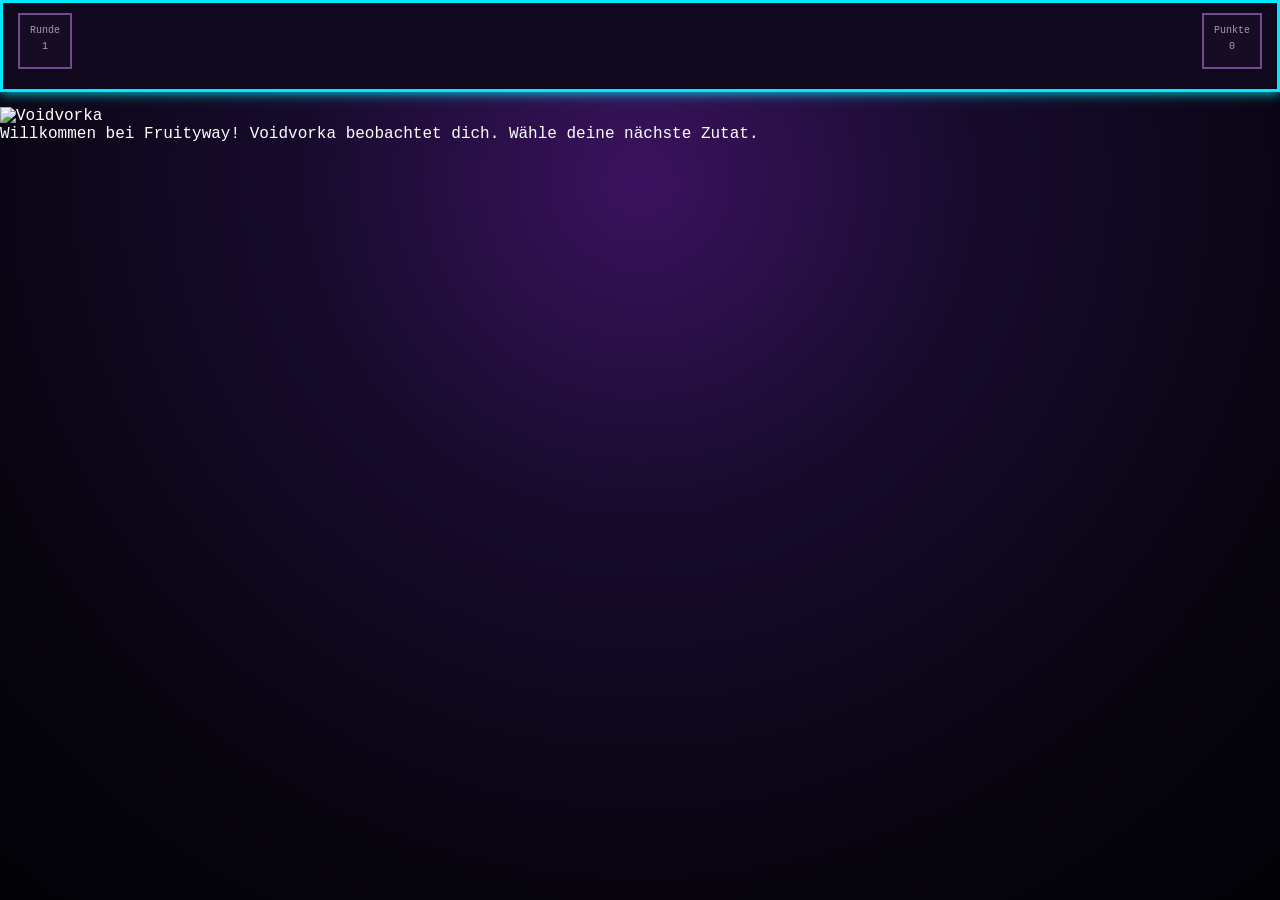
==== commit 58136201: "Update index.html" ====
--- a/index.html
+++ b/index.html
@@ -23,7 +23,7 @@
         <!-- Main Game Area -->
         <div class="game-main">
             <div class="character-area">
-                <img id="voidvorkaImg" src="assets/voidvorka_neutral.png" alt="Voidvorka">
+<img id="voidvorkaImg" src="https://i.postimg.cc/Jz4cyXHL/voidvruhig.png" alt="Voidvorka">
             </div>
             <div class="dialogue-box">
                 <p id="dialogueText">Willkommen bei Fruitway! Wähle deine nächste Zutat.</p>
--- a/style.css
+++ b/style.css
@@ -11,34 +11,33 @@
   box-sizing: border-box;
   margin: 0;
   padding: 0;
-  }
+}
 
 html {
-min-height: 100%;
-scroll-behavior: smooth;
+  min-height: 100%;
+  scroll-behavior: smooth;
 }
 
 body {
-min-height: 100vh;
-font-family: "Courier New", monospace;
-background:
-radial-gradient(
-circle at 50% 20%,
-#3b125f 0%,
-#170b2d 35%,
-#07040e 75%,
-#020207 100%
-);
-color: #ffffff;
-overflow-x: hidden;
+  min-height: 100vh;
+  font-family: "Courier New", monospace;
+  background: radial-gradient(
+    circle at 50% 20%,
+    #3b125f 0%,
+    #170b2d 35%,
+    #07040e 75%,
+    #020207 100%
+  );
+  color: #ffffff;
+  overflow-x: hidden;
 }
 
 button {
-font-family: inherit;
+  font-family: inherit;
 }
 
 .hidden {
-display: none !important;
+  display: none !important;
 }
 
 /* =========================================================
@@ -46,20 +45,17 @@
 ========================================================= */
 
 .scanlines {
-position: fixed;
-inset: 0;
-pointer-events: none;
-z-index: 1000;
-
-background:
-    repeating-linear-gradient(
-        to bottom,
-        rgba(255,255,255,0.025) 0px,
-        rgba(255,255,255,0.025) 1px,
-        transparent 1px,
-        transparent 4px
-    );
-
+  position: fixed;
+  inset: 0;
+  pointer-events: none;
+  z-index: 1000;
+  background: repeating-linear-gradient(
+    to bottom,
+    rgba(255, 255, 255, 0.025) 0px,
+    rgba(255, 255, 255, 0.025) 1px,
+    transparent 1px,
+    transparent 4px
+  );
 }
 
 /* =========================================================
@@ -67,10 +63,10 @@
 ========================================================= */
 
 .arcade-home {
-min-height: 100vh;
-padding: 30px 20px 50px;
-position: relative;
-overflow: hidden;
+  min-height: 100vh;
+  padding: 30px 20px 50px;
+  position: relative;
+  overflow: hidden;
 }
 
 /* =========================================================
@@ -78,66 +74,63 @@
 ========================================================= */
 
 .arcade-stars {
-position: absolute;
-inset: 0;
-pointer-events: none;
-overflow: hidden;
+  position: absolute;
+  inset: 0;
+  pointer-events: none;
+  overflow: hidden;
 }
 
 .arcade-stars span {
-position: absolute;
-font-size: 20px;
-opacity: 0.55;
-animation: twinkle 2.5s infinite alternate;
+  position: absolute;
+  font-size: 20px;
+  opacity: 0.55;
+  animation: twinkle 2.5s infinite alternate;
 }
 
 .arcade-stars span:nth-child(1) {
-left: 8%;
-top: 15%;
+  left: 8%;
+  top: 15%;
 }
 
 .arcade-stars span:nth-child(2) {
-left: 20%;
-top: 40%;
-animation-delay: .5s;
+  left: 20%;
+  top: 40%;
+  animation-delay: 0.5s;
 }
 
 .arcade-stars span:nth-child(3) {
-left: 82%;
-top: 20%;
-animation-delay: 1s;
+  left: 82%;
+  top: 20%;
+  animation-delay: 1s;
 }
 
 .arcade-stars span:nth-child(4) {
-left: 90%;
-top: 65%;
-animation-delay: .8s;
+  left: 90%;
+  top: 65%;
+  animation-delay: 0.8s;
 }
 
 .arcade-stars span:nth-child(5) {
-left: 12%;
-top: 80%;
-animation-delay: 1.4s;
+  left: 12%;
+  top: 80%;
+  animation-delay: 1.4s;
 }
 
 .arcade-stars span:nth-child(6) {
-left: 70%;
-top: 85%;
-animation-delay: 1.8s;
+  left: 70%;
+  top: 85%;
+  animation-delay: 1.8s;
 }
 
 @keyframes twinkle {
-
-from {
+  from {
     opacity: 0.25;
-    transform: scale(.8);
-}
-
-to {
+    transform: scale(0.8);
+  }
+  to {
     opacity: 1;
     transform: scale(1.3);
-}
-
+  }
 }
 
 /* =========================================================
@@ -145,83 +138,55 @@
 ========================================================= */
 
 .arcade-header {
-position: relative;
-z-index: 2;
-
-display: flex;
-align-items: center;
-justify-content: center;
-gap: 25px;
-
-flex-wrap: wrap;
-
-text-align: center;
-
-margin-bottom: 25px;
-
+  position: relative;
+  z-index: 2;
+  display: flex;
+  align-items: center;
+  justify-content: center;
+  gap: 25px;
+  flex-wrap: wrap;
+  text-align: center;
+  margin-bottom: 25px;
 }
 
 .arcade-header h1 {
-width: 100%;
-
-font-size: clamp(
-    40px,
-    8vw,
-    90px
-);
-
-line-height: 1;
-
-text-transform: uppercase;
-
-color: #ffffff;
-
-text-shadow:
+  width: 100%;
+  font-size: clamp(40px, 8vw, 90px);
+  line-height: 1;
+  text-transform: uppercase;
+  color: #ffffff;
+  text-shadow: 
     4px 4px 0 #ff00aa,
     8px 8px 0 #00eaff,
     0 0 20px #ff00aa,
     0 0 40px #00eaff;
-
-letter-spacing: 4px;
-
-animation: arcadeLogo 2s ease-in-out infinite alternate;
-
+  letter-spacing: 4px;
+  animation: arcadeLogo 2s ease-in-out infinite alternate;
 }
 
 @keyframes arcadeLogo {
-
-from {
+  from {
     transform: scale(1);
-}
-
-to {
+  }
+  to {
     transform: scale(1.015);
-}
-
+  }
 }
 
 .logo-decoration {
-font-size: 45px;
-color: #ffe600;
-
-text-shadow:
+  font-size: 45px;
+  color: #ffe600;
+  text-shadow: 
     0 0 8px #ffe600,
     0 0 20px #ff8c00;
-
 }
 
 .arcade-subtitle {
-width: 100%;
-
-font-size: 14px;
-
-color: #00eaff;
-
-letter-spacing: 5px;
-
-text-shadow:
-    0 0 8px #00eaff;
-
+  width: 100%;
+  font-size: 14px;
+  color: #00eaff;
+  letter-spacing: 5px;
+  text-shadow: 0 0 8px #00eaff;
 }
 
 /* =========================================================
@@ -229,81 +194,55 @@
 ========================================================= */
 
 .player-bar {
-position: relative;
-z-index: 2;
-
-width: min(
-    1200px,
-    100%
-);
-
-margin: 0 auto 45px;
-
-padding: 14px 18px;
-
-display: flex;
-align-items: center;
-justify-content: space-between;
-gap: 15px;
-
-flex-wrap: wrap;
-
-background:
-    linear-gradient(
-        90deg,
-        #120c25,
-        #26113e,
-        #120c25
-    );
-
-border: 3px solid #00eaff;
-
-box-shadow:
+  position: relative;
+  z-index: 2;
+  width: min(1200px, 100%);
+  margin: 0 auto 45px;
+  padding: 14px 18px;
+  display: flex;
+  align-items: center;
+  justify-content: space-between;
+  gap: 15px;
+  flex-wrap: wrap;
+  background: linear-gradient(
+    90deg,
+    #120c25,
+    #26113e,
+    #120c25
+  );
+  border: 3px solid #00eaff;
+  box-shadow: 
     0 0 10px #00eaff,
-    inset 0 0 20px rgba(0,234,255,.15);
-
+    inset 0 0 20px rgba(0, 234, 255, 0.15);
 }
 
 .player-info {
-display: flex;
-align-items: center;
-gap: 10px;
-
-font-weight: bold;
-
+  display: flex;
+  align-items: center;
+  gap: 10px;
+  font-weight: bold;
 }
 
 .status-light {
-width: 12px;
-height: 12px;
-
-display: inline-block;
-
-border-radius: 50%;
-
-background: #00ff66;
-
-box-shadow:
-    0 0 10px #00ff66;
-
+  width: 12px;
+  height: 12px;
+  display: inline-block;
+  border-radius: 50%;
+  background: #00ff66;
+  box-shadow: 0 0 10px #00ff66;
 }
 
 .currency {
-display: flex;
-align-items: center;
-gap: 8px;
-
-color: #ffe600;
-
-font-weight: bold;
-
-text-shadow:
-    0 0 8px #ffe600;
-
+  display: flex;
+  align-items: center;
+  gap: 8px;
+  color: #ffe600;
+  font-weight: bold;
+  text-shadow: 0 0 8px #ffe600;
 }
 
 .staron-symbol {
-font-size: 24px;
+  font-size: 24px;
 }
 
 /* =========================================================
@@ -313,68 +252,43 @@
 .arcade-button,
 .pixel-button,
 .machine-play {
-
-border: 3px solid #ffffff;
-
-background: #221039;
-
-color: #ffffff;
-
-padding: 10px 18px;
-
-cursor: pointer;
-
-font-weight: bold;
-
-letter-spacing: 1px;
-
-box-shadow:
+  border: 3px solid #ffffff;
+  background: #221039;
+  color: #ffffff;
+  padding: 10px 18px;
+  cursor: pointer;
+  font-weight: bold;
+  letter-spacing: 1px;
+  box-shadow: 
     4px 4px 0 #000000,
-    0 0 8px rgba(255,255,255,.4);
-
-transition:
-    transform .12s,
-    box-shadow .12s,
-    background .12s;
-
+    0 0 8px rgba(255, 255, 255, 0.4);
+  transition: 
+    transform 0.12s,
+    box-shadow 0.12s,
+    background 0.12s;
 }
 
 .arcade-button:hover,
 .pixel-button:hover,
 .machine-play:hover {
-
-transform: translate(
-    2px,
-    2px
-);
-
-box-shadow:
+  transform: translate(2px, 2px);
+  box-shadow: 
     2px 2px 0 #000000,
     0 0 15px #ffffff;
-
 }
 
 .arcade-button:active,
 .pixel-button:active,
 .machine-play:active {
-
-transform: translate(
-    4px,
-    4px
-);
-
-box-shadow:
-    none;
-
+  transform: translate(4px, 4px);
+  box-shadow: none;
 }
 
 .discord-button {
-border-color: #7289da;
-
-box-shadow:
+  border-color: #7289da;
+  box-shadow: 
     4px 4px 0 #000000,
     0 0 10px #7289da;
-
 }
 
 /* =========================================================
@@ -382,44 +296,25 @@
 ========================================================= */
 
 .arcade-floor {
-position: relative;
-z-index: 2;
-
-width: min(
-    1400px,
-    100%
-);
-
-margin: auto;
-
+  position: relative;
+  z-index: 2;
+  width: min(1400px, 100%);
+  margin: auto;
 }
 
 .section-title {
-display: flex;
-
-align-items: center;
-justify-content: center;
-
-gap: 15px;
-
-margin-bottom: 35px;
-
-color: #ffe600;
-
-text-shadow:
-    0 0 10px #ffe600;
-
+  display: flex;
+  align-items: center;
+  justify-content: center;
+  gap: 15px;
+  margin-bottom: 35px;
+  color: #ffe600;
+  text-shadow: 0 0 10px #ffe600;
 }
 
 .section-title h2 {
-font-size: clamp(
-18px,
-3vw,
-30px
-);
-
-letter-spacing: 3px;
-
+  font-size: clamp(18px, 3vw, 30px);
+  letter-spacing: 3px;
 }
 
 /* =========================================================
@@ -427,72 +322,43 @@
 ========================================================= */
 
 .machines-container {
-
-display: grid;
-
-grid-template-columns:
-    repeat(
-        auto-fit,
-        minmax(
-            280px,
-            1fr
-        )
-    );
-
-gap: 35px;
-
-align-items: end;
-
+  display: grid;
+  grid-template-columns: repeat(auto-fit, minmax(280px, 1fr));
+  gap: 35px;
+  align-items: end;
 }
 
 .arcade-machine {
-
-position: relative;
-
-min-height: 500px;
-
-padding: 15px;
-
-background:
-    linear-gradient(
-        135deg,
-        #39145e,
-        #160b29 50%,
-        #291047
-    );
-
-border: 5px solid #ff00aa;
-
-border-radius: 18px 18px 8px 8px;
-
-box-shadow:
+  position: relative;
+  min-height: 500px;
+  padding: 15px;
+  background: linear-gradient(
+    135deg,
+    #39145e,
+    #160b29 50%,
+    #291047
+  );
+  border: 5px solid #ff00aa;
+  border-radius: 18px 18px 8px 8px;
+  box-shadow: 
     0 0 10px #ff00aa,
-    0 0 30px rgba(255,0,170,.35),
-    inset 0 0 25px rgba(0,0,0,.7);
-
-transition:
-    transform .25s,
-    filter .25s;
-
+    0 0 30px rgba(255, 0, 170, 0.35),
+    inset 0 0 25px rgba(0, 0, 0, 0.7);
+  transition: 
+    transform 0.25s,
+    filter 0.25s;
 }
 
 .arcade-machine.playable:hover {
-
-transform:
-    translateY(-10px)
-    scale(1.02);
-
-box-shadow:
+  transform: translateY(-10px) scale(1.02);
+  box-shadow: 
     0 0 15px #ff00aa,
-    0 0 45px rgba(255,0,170,.6),
-    inset 0 0 25px rgba(0,0,0,.7);
-
+    0 0 45px rgba(255, 0, 170, 0.6),
+    inset 0 0 25px rgba(0, 0, 0, 0.7);
 }
 
 .arcade-machine.playable {
-
-cursor: pointer;
-
+  cursor: pointer;
 }
 
 /* =========================================================
@@ -500,55 +366,36 @@
 ========================================================= */
 
 .machine-marquee {
-
-min-height: 70px;
-
-display: flex;
-
-align-items: center;
-justify-content: space-between;
-
-gap: 8px;
-
-padding: 8px;
-
-background:
-    linear-gradient(
-        180deg,
-        #ff2abf,
-        #8e006f
-    );
-
-border: 3px solid #ffe600;
-
-box-shadow:
+  min-height: 70px;
+  display: flex;
+  align-items: center;
+  justify-content: space-between;
+  gap: 8px;
+  padding: 8px;
+  background: linear-gradient(
+    180deg,
+    #ff2abf,
+    #8e006f
+  );
+  border: 3px solid #ffe600;
+  box-shadow: 
     inset 0 0 10px #000000,
     0 0 8px #ffe600;
-
 }
 
 .machine-marquee h3 {
-
-font-size: 24px;
-
-color: #ffffff;
-
-text-align: center;
-
-text-shadow:
+  font-size: 24px;
+  color: #ffffff;
+  text-align: center;
+  text-shadow: 
     2px 2px 0 #000000,
     0 0 10px #ffffff;
-
 }
 
 .marquee-lights {
-
-color: #ffe600;
-
-font-size: 11px;
-
-white-space: nowrap;
-
+  color: #ffe600;
+  font-size: 11px;
+  white-space: nowrap;
 }
 
 /* =========================================================
@@ -556,112 +403,68 @@
 ========================================================= */
 
 .machine-screen {
-
-margin-top: 18px;
-
-min-height: 190px;
-
-padding: 15px;
-
-background:
-    #02030a;
-
-border: 8px solid #111111;
-
-border-radius: 12px;
-
-box-shadow:
+  margin-top: 18px;
+  min-height: 190px;
+  padding: 15px;
+  background: #02030a;
+  border: 8px solid #111111;
+  border-radius: 12px;
+  box-shadow: 
     inset 0 0 20px #00eaff,
     0 0 10px #00eaff;
-
-display: flex;
-
-align-items: center;
-justify-content: center;
-
+  display: flex;
+  align-items: center;
+  justify-content: center;
 }
 
 .screen-glow {
-
-width: 100%;
-
-min-height: 150px;
-
-display: flex;
-
-flex-direction: column;
-
-align-items: center;
-justify-content: center;
-
-gap: 10px;
-
-background:
-    radial-gradient(
-        circle,
-        rgba(0,234,255,.18),
-        transparent 65%
-    );
-
+  width: 100%;
+  min-height: 150px;
+  display: flex;
+  flex-direction: column;
+  align-items: center;
+  justify-content: center;
+  gap: 10px;
+  background: radial-gradient(
+    circle,
+    rgba(0, 234, 255, 0.18),
+    transparent 65%
+  );
 }
 
 .screen-glow strong {
-
-color: #00eaff;
-
-font-size: 24px;
-
-letter-spacing: 2px;
-
-text-shadow:
-    0 0 8px #00eaff;
-
+  color: #00eaff;
+  font-size: 24px;
+  letter-spacing: 2px;
+  text-shadow: 0 0 8px #00eaff;
 }
 
 .screen-glow small {
-
-color: #ffffff;
-
-font-size: 11px;
-
-letter-spacing: 2px;
-
+  color: #ffffff;
+  font-size: 11px;
+  letter-spacing: 2px;
 }
 
 .fruit-preview {
-
-display: flex;
-
-gap: 7px;
-
-font-size: 34px;
-
-animation:
-    fruitFloat 1.8s ease-in-out infinite alternate;
-
+  display: flex;
+  gap: 7px;
+  font-size: 34px;
+  animation: fruitFloat 1.8s ease-in-out infinite alternate;
 }
 
 @keyframes fruitFloat {
-
-from {
+  from {
     transform: translateY(4px);
-}
-
-to {
+  }
+  to {
     transform: translateY(-5px);
-}
-
+  }
 }
 
 .question-mark {
-
-font-size: 70px;
-
-color: #ff00aa;
-
-text-shadow:
-    0 0 15px #ff00aa;
-
+  font-size: 70px;
+  color: #ff00aa;
+  text-shadow: 0 0 15px #ff00aa;
 }
 
 /* =========================================================
@@ -669,117 +472,77 @@
 ========================================================= */
 
 .machine-controls {
-
-display: flex;
-
-align-items: center;
-
-justify-content: space-around;
-
-padding: 20px 5px;
-
+  display: flex;
+  align-items: center;
+  justify-content: space-around;
+  padding: 20px 5px;
 }
 
 .joystick {
-
-position: relative;
-
-width: 70px;
-
-height: 75px;
-
+  position: relative;
+  width: 70px;
+  height: 75px;
 }
 
 .joystick-stick {
-
-position: absolute;
-
-width: 15px;
-height: 45px;
-
-left: 28px;
-top: 18px;
-
-background:
-    linear-gradient(
-        90deg,
-        #333,
-        #999,
-        #222
-    );
-
-transform:
-    rotate(
-        -8deg
-    );
-
+  position: absolute;
+  width: 15px;
+  height: 45px;
+  left: 28px;
+  top: 18px;
+  background: linear-gradient(
+    90deg,
+    #333,
+    #999,
+    #222
+  );
+  transform: rotate(-8deg);
 }
 
 .joystick-ball {
-
-position: absolute;
-
-width: 35px;
-height: 35px;
-
-left: 18px;
-top: 0;
-
-border-radius: 50%;
-
-background:
-    radial-gradient(
-        circle at 30% 30%,
-        #ff5555,
-        #990000
-    );
-
-border: 3px solid #222;
-
-box-shadow:
-    0 0 10px #ff0000;
-
+  position: absolute;
+  width: 35px;
+  height: 35px;
+  left: 18px;
+  top: 0;
+  border-radius: 50%;
+  background: radial-gradient(
+    circle at 30% 30%,
+    #ff5555,
+    #990000
+  );
+  border: 3px solid #222;
+  box-shadow: 0 0 10px #ff0000;
 }
 
 .machine-buttons {
-
-display: flex;
-
-gap: 10px;
-
-align-items: center;
-
+  display: flex;
+  gap: 10px;
+  align-items: center;
 }
 
 .round-button {
-
-width: 27px;
-height: 27px;
-
-border-radius: 50%;
-
-display: block;
-
-border: 3px solid #222;
-
-background: #555;
-
-box-shadow:
-    inset 2px 2px 4px rgba(255,255,255,.3),
+  width: 27px;
+  height: 27px;
+  border-radius: 50%;
+  display: block;
+  border: 3px solid #222;
+  background: #555;
+  box-shadow: 
+    inset 2px 2px 4px rgba(255, 255, 255, 0.3),
     0 3px 0 #000;
-
 }
 
 .round-button.red {
-background: #ff2020;
+  background: #ff2020;
 }
 
 .round-button.yellow {
-background: #ffe600;
+  background: #ffe600;
 }
 
 .round-button.blue {
-background: #00eaff;
+  background: #00eaff;
 }
 
 /* =========================================================
@@ -787,66 +550,40 @@
 ========================================================= */
 
 .machine-bottom {
-
-display: flex;
-
-align-items: center;
-
-justify-content: space-between;
-
-gap: 15px;
-
-margin-top: auto;
-
-padding: 12px;
-
-background: #0b0616;
-
-border-top: 3px solid #ff00aa;
-
+  display: flex;
+  align-items: center;
+  justify-content: space-between;
+  gap: 15px;
+  margin-top: auto;
+  padding: 12px;
+  background: #0b0616;
+  border-top: 3px solid #ff00aa;
 }
 
 .coin-slot {
-
-width: 45px;
-height: 45px;
-
-display: flex;
-
-align-items: center;
-justify-content: center;
-
-border: 3px solid #ffe600;
-
-color: #ffe600;
-
-font-size: 20px;
-
-box-shadow:
-    0 0 8px #ffe600;
-
+  width: 45px;
+  height: 45px;
+  display: flex;
+  align-items: center;
+  justify-content: center;
+  border: 3px solid #ffe600;
+  color: #ffe600;
+  font-size: 20px;
+  box-shadow: 0 0 8px #ffe600;
 }
 
 .machine-play {
-
-border-color: #00ff66;
-
-color: #00ff66;
-
-background: #061a12;
-
-box-shadow:
+  border-color: #00ff66;
+  color: #00ff66;
+  background: #061a12;
+  box-shadow: 
     4px 4px 0 #000,
     0 0 10px #00ff66;
-
 }
 
 .machine-play.disabled {
-
-opacity: .4;
-
-cursor: not-allowed;
-
+  opacity: 0.4;
+  cursor: not-allowed;
 }
 
 /* =========================================================
@@ -854,17 +591,12 @@
 ========================================================= */
 
 .coming-soon {
-
-filter: grayscale(.65);
-
-opacity: .75;
-
+  filter: grayscale(0.65);
+  opacity: 0.75;
 }
 
 .coming-soon:hover {
-
-transform: none;
-
+  transform: none;
 }
 
 /* =========================================================
@@ -872,23 +604,14 @@
 ========================================================= */
 
 .arcade-footer {
-
-position: relative;
-
-z-index: 2;
-
-margin-top: 60px;
-
-text-align: center;
-
-color: #8b78a6;
-
-font-size: 11px;
-
-line-height: 2;
-
-letter-spacing: 2px;
-
+  position: relative;
+  z-index: 2;
+  margin-top: 60px;
+  text-align: center;
+  color: #8b78a6;
+  font-size: 11px;
+  line-height: 2;
+  letter-spacing: 2px;
 }
 
 /* =========================================================
@@ -896,83 +619,48 @@
 ========================================================= */
 
 .game-screen {
-
-min-height: 100vh;
-
-padding: 15px;
-
-background:
-    radial-gradient(
-        circle at center,
-        #291044,
-        #08040e 70%
-    );
-
+  min-height: 100vh;
+  padding: 15px;
+  background: radial-gradient(
+    circle at center,
+    #291044,
+    #08040e 70%
+  );
 }
 
 .game-header {
-
-min-height: 70px;
-
-display: flex;
-
-align-items: center;
-justify-content: space-between;
-
-gap: 15px;
-
-margin-bottom: 15px;
-
-padding: 10px 15px;
-
-border: 3px solid #00eaff;
-
-background: #10091d;
-
-box-shadow:
-    0 0 12px #00eaff;
-
+  min-height: 70px;
+  display: flex;
+  align-items: center;
+  justify-content: space-between;
+  gap: 15px;
+  margin-bottom: 15px;
+  padding: 10px 15px;
+  border: 3px solid #00eaff;
+  background: #10091d;
+  box-shadow: 0 0 12px #00eaff;
 }
 
 .game-title {
-
-display: flex;
-
-align-items: center;
-
-gap: 12px;
-
+  display: flex;
+  align-items: center;
+  gap: 12px;
 }
 
 .game-title h1 {
-
-color: #ffe600;
-
-font-size: clamp(
-    22px,
-    4vw,
-    40px
-);
-
-text-shadow:
-    0 0 10px #ffe600;
-
+  color: #ffe600;
+  font-size: clamp(22px, 4vw, 40px);
+  text-shadow: 0 0 10px #ffe600;
 }
 
 .game-title span {
-
-color: #ff00aa;
-
-font-size: 22px;
-
+  color: #ff00aa;
+  font-size: 22px;
 }
 
 .game-currency {
-
-color: #ffe600;
-
-font-weight: bold;
-
+  color: #ffe600;
+  font-weight: bold;
 }
 
 /* =========================================================
@@ -980,26 +668,11 @@
 ========================================================= */
 
 .game-layout {
-
-width: min(
-    1500px,
-    100%
-);
-
-margin: auto;
-
-display: grid;
-
-grid-template-columns:
-    180px
-    minmax(
-        400px,
-        1fr
-    )
-    230px;
-
-gap: 20px;
-
+  width: min(1500px, 100%);
+  margin: auto;
+  display: grid;
+  grid-template-columns: 180px minmax(400px, 1fr) 230px;
+  gap: 20px;
 }
 
 /* =========================================================
@@ -1008,80 +681,48 @@
 
 .game-sidebar,
 .opponent-sidebar {
-
-padding: 12px;
-
-background: #0e0819;
-
-border: 3px solid #ff00aa;
-
-box-shadow:
-    0 0 12px rgba(255,0,170,.5);
-
+  padding: 12px;
+  background: #0e0819;
+  border: 3px solid #ff00aa;
+  box-shadow: 0 0 12px rgba(255, 0, 170, 0.5);
 }
 
 .stat-box {
-
-margin-bottom: 10px;
-
-padding: 10px;
-
-text-align: center;
-
-border: 2px solid #6f4c8c;
-
-background: #160d24;
-
+  margin-bottom: 10px;
+  padding: 10px;
+  text-align: center;
+  border: 2px solid #6f4c8c;
+  background: #160d24;
 }
 
 .stat-box span {
-
-display: block;
-
-font-size: 10px;
-
-color: #a996b8;
-
-margin-bottom: 5px;
-
+  display: block;
+  font-size: 10px;
+  color: #a996b8;
+  margin-bottom: 5px;
 }
 
 .stat-box strong {
-
-display: block;
-
-color: #00eaff;
-
-font-size: 22px;
-
-text-shadow:
-    0 0 8px #00eaff;
-
+  display: block;
+  color: #00eaff;
+  font-size: 22px;
+  text-shadow: 0 0 8px #00eaff;
 }
 
 .shape-box strong {
-
-font-size: 14px;
-
-color: #ffe600;
-
+  font-size: 14px;
+  color: #ffe600;
 }
 
 .reset-button,
 .shop-button {
-
-width: 100%;
-
-margin-top: 8px;
-
+  width: 100%;
+  margin-top: 8px;
 }
 
 .shop-button {
-
-border-color: #ffe600;
-
-color: #ffe600;
-
+  border-color: #ffe600;
+  color: #ffe600;
 }
 
 /* =========================================================
@@ -1089,85 +730,46 @@
 ========================================================= */
 
 .game-board-area {
-
-display: flex;
-
-flex-direction: column;
-
-align-items: center;
-
-justify-content: center;
-
-min-width: 0;
-
+  display: flex;
+  flex-direction: column;
+  align-items: center;
+  justify-content: center;
+  min-width: 0;
 }
 
 .board-title {
-
-margin-bottom: 12px;
-
-color: #ffe600;
-
-font-weight: bold;
-
-letter-spacing: 2px;
-
-text-align: center;
-
+  margin-bottom: 12px;
+  color: #ffe600;
+  font-weight: bold;
+  letter-spacing: 2px;
+  text-align: center;
 }
 
 .board-title span {
-
-color: #ff00aa;
-
+  color: #ff00aa;
 }
 
 .game-board {
-
-width: min(
-    650px,
-    80vw
-);
-
-height: min(
-    650px,
-    80vw
-);
-
-display: grid;
-
-grid-template-columns:
-    repeat(
-        10,
-        1fr
-    );
-
-gap: 4px;
-
-padding: 10px;
-
-background: #090510;
-
-border: 4px solid #00eaff;
-
-box-shadow:
+  width: min(650px, 80vw);
+  height: min(650px, 80vw);
+  display: grid;
+  grid-template-columns: repeat(10, 1fr);
+  gap: 4px;
+  padding: 10px;
+  background: #090510;
+  border: 4px solid #00eaff;
+  box-shadow: 
     0 0 20px #00eaff,
-    inset 0 0 20px rgba(0,234,255,.2);
-
+    inset 0 0 20px rgba(0, 234, 255, 0.2);
 }
 
 .round-reward {
-
-margin-top: 12px;
-
-color: #ffe600;
-
+  margin-top: 12px;
+  color: #ffe600;
 }
 
 .round-reward strong {
-
-color: #00ff66;
-
+  color: #00ff66;
 }
 
 /* =========================================================
@@ -1175,99 +777,57 @@
 ========================================================= */
 
 .fruit-cell {
-
-position: relative;
-
-min-width: 0;
-min-height: 0;
-
-display: flex;
-
-align-items: center;
-justify-content: center;
-
-cursor: pointer;
-
-border: 2px solid rgba(255,255,255,.1);
-
-background:
-    rgba(255,255,255,.03);
-
-transition:
-    transform .12s,
-    background .12s,
-    filter .12s;
-
+  position: relative;
+  min-width: 0;
+  min-height: 0;
+  display: flex;
+  align-items: center;
+  justify-content: center;
+  cursor: pointer;
+  border: 2px solid rgba(255, 255, 255, 0.1);
+  background: rgba(255, 255, 255, 0.03);
+  transition: 
+    transform 0.12s,
+    background 0.12s,
+    filter 0.12s;
 }
 
 .fruit-cell:hover {
-
-transform: scale(1.07);
-
-background:
-    rgba(0,234,255,.15);
-
-z-index: 3;
-
+  transform: scale(1.07);
+  background: rgba(0, 234, 255, 0.15);
+  z-index: 3;
 }
 
 .fruit-cell.selected {
-
-transform: scale(1.08);
-
-border-color: #ffe600;
-
-box-shadow:
-    0 0 12px #ffe600;
-
-z-index: 4;
-
+  transform: scale(1.08);
+  border-color: #ffe600;
+  box-shadow: 0 0 12px #ffe600;
+  z-index: 4;
 }
 
 .fruit-cell.stone {
-
-cursor: not-allowed;
-
-filter:
-    grayscale(1)
-    brightness(.65);
-
+  cursor: not-allowed;
+  filter: grayscale(1) brightness(0.65);
 }
 
 .fruit-cell.stone::after {
-
-content: "🪨";
-
-position: absolute;
-
-inset: 0;
-
-display: flex;
-
-align-items: center;
-justify-content: center;
-
-font-size: 70%;
-
-background:
-    rgba(40,40,40,.55);
-
+  content: "🪨";
+  position: absolute;
+  inset: 0;
+  display: flex;
+  align-items: center;
+  justify-content: center;
+  font-size: 70%;
+  background: rgba(40, 40, 40, 0.55);
 }
 
 .fruit-image {
-
-width: 82%;
-
-height: 82%;
-
-object-fit: contain;
-
-image-rendering: auto;
-
-user-select: none;
-
-pointer-events: none;
-
+  width: 82%;
+  height: 82%;
+  object-fit: contain;
+  image-rendering: auto;
+  user-select: none;
+  pointer-events: none;
 }
 
 /* =========================================================
@@ -1275,65 +835,37 @@
 ========================================================= */
 
 .fruit-cell.matching {
-
-animation:
-    fruitMatch .35s
-    ease-in-out
-    forwards;
-
+  animation: fruitMatch 0.35s ease-in-out forwards;
 }
 
 @keyframes fruitMatch {
-
-0% {
+  0% {
     transform: scale(1);
     opacity: 1;
-}
-
-50% {
+  }
+  50% {
     transform: scale(1.3) rotate(8deg);
     opacity: 1;
-}
-
-100% {
+  }
+  100% {
     transform: scale(0);
     opacity: 0;
-}
-
+  }
 }
 
 .fruit-cell.new-fruit {
-
-animation:
-    fruitDrop .35s
-    ease-out;
-
+  animation: fruitDrop 0.35s ease-out;
 }
 
 @keyframes fruitDrop {
-
-from {
-
-    transform:
-        translateY(
-            -40px
-        )
-        scale(.5);
-
+  from {
+    transform: translateY(-40px) scale(0.5);
     opacity: 0;
-
-}
-
-to {
-
-    transform:
-        translateY(0)
-        scale(1);
-
+  }
+  to {
+    transform: translateY(0) scale(1);
     opacity: 1;
-
-}
-
+  }
 }
 
 /* =========================================================
@@ -1341,88 +873,50 @@
 ========================================================= */
 
 .opponent-title {
-
-text-align: center;
-
-font-size: 18px;
-
-color: #ff00aa;
-
-margin-bottom: 10px;
-
-text-shadow:
-    0 0 10px #ff00aa;
-
+  text-align: center;
+  font-size: 18px;
+  color: #ff00aa;
+  margin-bottom: 10px;
+  text-shadow: 0 0 10px #ff00aa;
 }
 
 .voidvorka-frame {
-
-min-height: 190px;
-
-display: flex;
-
-align-items: center;
-justify-content: center;
-
-padding: 10px;
-
-border: 3px solid #6f4c8c;
-
-background:
-    radial-gradient(
-        circle,
-        #241033,
-        #08040e
-    );
-
+  min-height: 190px;
+  display: flex;
+  align-items: center;
+  justify-content: center;
+  padding: 10px;
+  border: 3px solid #6f4c8c;
+  background: radial-gradient(
+    circle,
+    #241033,
+    #08040e
+  );
 }
 
 .voidvorka-frame img {
-
-width: 100%;
-
-max-height: 180px;
-
-object-fit: contain;
-
-filter:
-    drop-shadow(
-        0 0 10px
-        rgba(255,0,170,.5)
-    );
-
+  width: 100%;
+  max-height: 180px;
+  object-fit: contain;
+  filter: drop-shadow(0 0 10px rgba(255, 0, 170, 0.5));
 }
 
 .opponent-text {
-
-margin-top: 10px;
-
-min-height: 50px;
-
-font-size: 11px;
-
-line-height: 1.5;
-
-text-align: center;
-
-color: #ffffff;
-
+  margin-top: 10px;
+  min-height: 50px;
+  font-size: 11px;
+  line-height: 1.5;
+  text-align: center;
+  color: #ffffff;
 }
 
 .stone-info {
-
-margin-top: 8px;
-
-padding: 8px;
-
-text-align: center;
-
-font-size: 10px;
-
-color: #aaa;
-
-border: 2px solid #44384e;
-
+  margin-top: 8px;
+  padding: 8px;
+  text-align: center;
+  font-size: 10px;
+  color: #aaa;
+  border: 2px solid #44384e;
 }
 
 /* =========================================================
@@ -1430,107 +924,61 @@
 ========================================================= */
 
 .inventory-title {
-
-margin-top: 20px;
-
-margin-bottom: 8px;
-
-color: #ffe600;
-
-text-align: center;
-
-font-size: 13px;
-
+  margin-top: 20px;
+  margin-bottom: 8px;
+  color: #ffe600;
+  text-align: center;
+  font-size: 13px;
 }
 
 .inventory {
-
-display: grid;
-
-grid-template-columns:
-    repeat(
-        2,
-        1fr
-    );
-
-gap: 6px;
-
+  display: grid;
+  grid-template-columns: repeat(2, 1fr);
+  gap: 6px;
 }
 
 .inventory-item {
-
-position: relative;
-
-padding: 5px;
-
-min-height: 65px;
-
-border: 2px solid #5d4a69;
-
-background: #170d23;
-
-cursor: pointer;
-
-text-align: center;
-
+  position: relative;
+  padding: 5px;
+  min-height: 65px;
+  border: 2px solid #5d4a69;
+  background: #170d23;
+  cursor: pointer;
+  text-align: center;
 }
 
 .inventory-item:hover {
-
-border-color: #00eaff;
-
-box-shadow:
-    0 0 8px #00eaff;
-
+  border-color: #00eaff;
+  box-shadow: 0 0 8px #00eaff;
 }
 
 .inventory-item img {
-
-width: 40px;
-
-height: 40px;
-
-object-fit: contain;
-
+  width: 40px;
+  height: 40px;
+  object-fit: contain;
 }
 
 .inventory-count {
-
-position: absolute;
-
-right: 2px;
-bottom: 2px;
-
-min-width: 18px;
-
-padding: 2px;
-
-background: #000;
-
-color: #ffe600;
-
-font-size: 10px;
-
+  position: absolute;
+  right: 2px;
+  bottom: 2px;
+  min-width: 18px;
+  padding: 2px;
+  background: #000;
+  color: #ffe600;
+  font-size: 10px;
 }
 
 .opponent-tip {
-
-margin-top: 15px;
-
-padding: 8px;
-
-border: 2px dashed #6f4c8c;
-
-font-size: 10px;
-
-line-height: 1.4;
-
+  margin-top: 15px;
+  padding: 8px;
+  border: 2px dashed #6f4c8c;
+  font-size: 10px;
+  line-height: 1.4;
 }
 
 .opponent-tip strong {
-
-color: #00eaff;
-
+  color: #00eaff;
 }
 
 /* =========================================================
@@ -1538,24 +986,13 @@
 ========================================================= */
 
 .game-footer {
-
-width: min(
-    1500px,
-    100%
-);
-
-margin: 15px auto 0;
-
-display: flex;
-
-justify-content: space-between;
-
-gap: 10px;
-
-font-size: 9px;
-
-color: #75647f;
-
+  width: min(1500px, 100%);
+  margin: 15px auto 0;
+  display: flex;
+  justify-content: space-between;
+  gap: 10px;
+  font-size: 9px;
+  color: #75647f;
 }
 
 /* =========================================================
@@ -1563,303 +1000,159 @@
 ========================================================= */
 
 .modal {
-
-position: fixed;
-
-inset: 0;
-
-z-index: 2000;
-
-display: flex;
-
-align-items: center;
-justify-content: center;
-
-padding: 20px;
-
-background:
-    rgba(
-        0,
-        0,
-        0,
-        .8
-    );
-
-backdrop-filter:
-    blur(4px);
-
+  position: fixed;
+  inset: 0;
+  z-index: 2000;
+  display: flex;
+  align-items: center;
+  justify-content: center;
+  padding: 20px;
+  background: rgba(0, 0, 0, 0.8);
+  backdrop-filter: blur(4px);
 }
 
 .modal-window {
-
-position: relative;
-
-width: min(
-    600px,
-    100%
-);
-
-max-height: 90vh;
-
-overflow-y: auto;
-
-padding: 25px;
-
-background:
-    linear-gradient(
-        135deg,
-        #28103d,
-        #0d0716
-    );
-
-border: 4px solid #ffe600;
-
-box-shadow:
+  position: relative;
+  width: min(600px, 100%);
+  max-height: 90vh;
+  overflow-y: auto;
+  padding: 25px;
+  background: linear-gradient(
+    135deg,
+    #28103d,
+    #0d0716
+  );
+  border: 4px solid #ffe600;
+  box-shadow: 
     0 0 20px #ffe600,
-    0 0 50px rgba(255,230,0,.3);
-
+    0 0 50px rgba(255, 230, 0, 0.3);
 }
 
 .modal-close {
-
-position: absolute;
-
-top: 8px;
-right: 10px;
-
-width: 35px;
-height: 35px;
-
-border: 2px solid #ff00aa;
-
-background: #17091f;
-
-color: #ffffff;
-
-font-size: 24px;
-
-cursor: pointer;
-
+  position: absolute;
+  top: 8px;
+  right: 10px;
+  width: 35px;
+  height: 35px;
+  border: 2px solid #ff00aa;
+  background: #17091f;
+  color: #ffffff;
+  font-size: 24px;
+  cursor: pointer;
 }
 
 .modal-content {
-
-padding-top: 10px;
-
+  padding-top: 10px;
 }
 
 .modal-content h2 {
-
-color: #ffe600;
-
-margin-bottom: 15px;
-
-text-shadow:
-    0 0 8px #ffe600;
-
+  color: #ffe600;
+  margin-bottom: 15px;
+  text-shadow: 0 0 8px #ffe600;
 }
 
 .modal-content p {
-
-color: #ddd;
-
-line-height: 1.6;
-
-margin-bottom: 12px;
-
+  color: #ddd;
+  line-height: 1.6;
+  margin-bottom: 12px;
 }
 
 /* =========================================================
 RESPONSIVE DESIGN
 ========================================================= */
 
-@media (
-max-width: 1100px
-) {
-
-.game-layout {
-
-    grid-template-columns:
-        150px
-        minmax(
-            350px,
-            1fr
-        )
-        200px;
-
+@media (max-width: 1100px) {
+  .game-layout {
+    grid-template-columns: 150px minmax(350px, 1fr) 200px;
     gap: 12px;
-
-}
-
-}
-
-@media (
-max-width: 850px
-) {
-
-.game-layout {
-
+  }
+}
+
+@media (max-width: 850px) {
+  .game-layout {
     grid-template-columns: 1fr;
-
-}
-
-
-.game-sidebar {
-
+  }
+
+  .game-sidebar {
     display: grid;
-
-    grid-template-columns:
-        repeat(
-            3,
-            1fr
-        );
-
+    grid-template-columns: repeat(3, 1fr);
     gap: 8px;
-
-}
-
-
-.stat-box {
-
+  }
+
+  .stat-box {
     margin: 0;
-
-}
-
-
-.reset-button,
-.shop-button {
-
+  }
+
+  .reset-button,
+  .shop-button {
     margin: 0;
-
-}
-
-
-.opponent-sidebar {
-
+  }
+
+  .opponent-sidebar {
     display: grid;
-
-    grid-template-columns:
-        1fr
-        1fr;
-
+    grid-template-columns: 1fr 1fr;
     gap: 10px;
-
     align-items: center;
-
-}
-
-
-.opponent-title {
-
-    grid-column:
-        1 / -1;
-
-}
-
-
-.inventory-title {
-
+  }
+
+  .opponent-title {
+    grid-column: 1 / -1;
+  }
+
+  .inventory-title {
     margin: 0;
-
-}
-
-
-.opponent-tip {
-
+  }
+
+  .opponent-tip {
     display: none;
-
-}
-
-}
-
-@media (
-max-width: 600px
-) {
-
-.arcade-home {
-
-    padding:
-        20px 10px 30px;
-
-}
-
-
-.arcade-header h1 {
-
+  }
+}
+
+@media (max-width: 600px) {
+  .arcade-home {
+    padding: 20px 10px 30px;
+  }
+
+  .arcade-header h1 {
     letter-spacing: 1px;
-
-}
-
-
-.logo-decoration {
-
+  }
+
+  .logo-decoration {
     display: none;
-
-}
-
-
-.arcade-subtitle {
-
+  }
+
+  .arcade-subtitle {
     letter-spacing: 2px;
-
-}
-
-
-.player-bar {
-
+  }
+
+  .player-bar {
     justify-content: center;
-
-}
-
-
-.game-header {
-
+  }
+
+  .game-header {
     flex-wrap: wrap;
-
     justify-content: center;
-
-}
-
-
-.game-board {
-
+  }
+
+  .game-board {
     width: 95vw;
-
     height: 95vw;
-
     gap: 2px;
-
     padding: 5px;
-
-}
-
-
-.game-sidebar {
-
-    grid-template-columns:
-        repeat(
-            2,
-            1fr
-        );
-
-}
-
-
-.opponent-sidebar {
-
+  }
+
+  .game-sidebar {
+    grid-template-columns: repeat(2, 1fr);
+  }
+
+  .opponent-sidebar {
     grid-template-columns: 1fr;
-
-}
-
-
-.game-footer {
-
+  }
+
+  .game-footer {
     flex-direction: column;
-
     text-align: center;
-
-}
-
+  }
 }
 
 /* =========================================================
@@ -1867,11 +1160,8 @@
 ========================================================= */
 
 button:focus-visible {
-
-outline: 3px solid #ffe600;
-
-outline-offset: 3px;
-
+  outline: 3px solid #ffe600;
+  outline-offset: 3px;
 }
 
 /* =========================================================
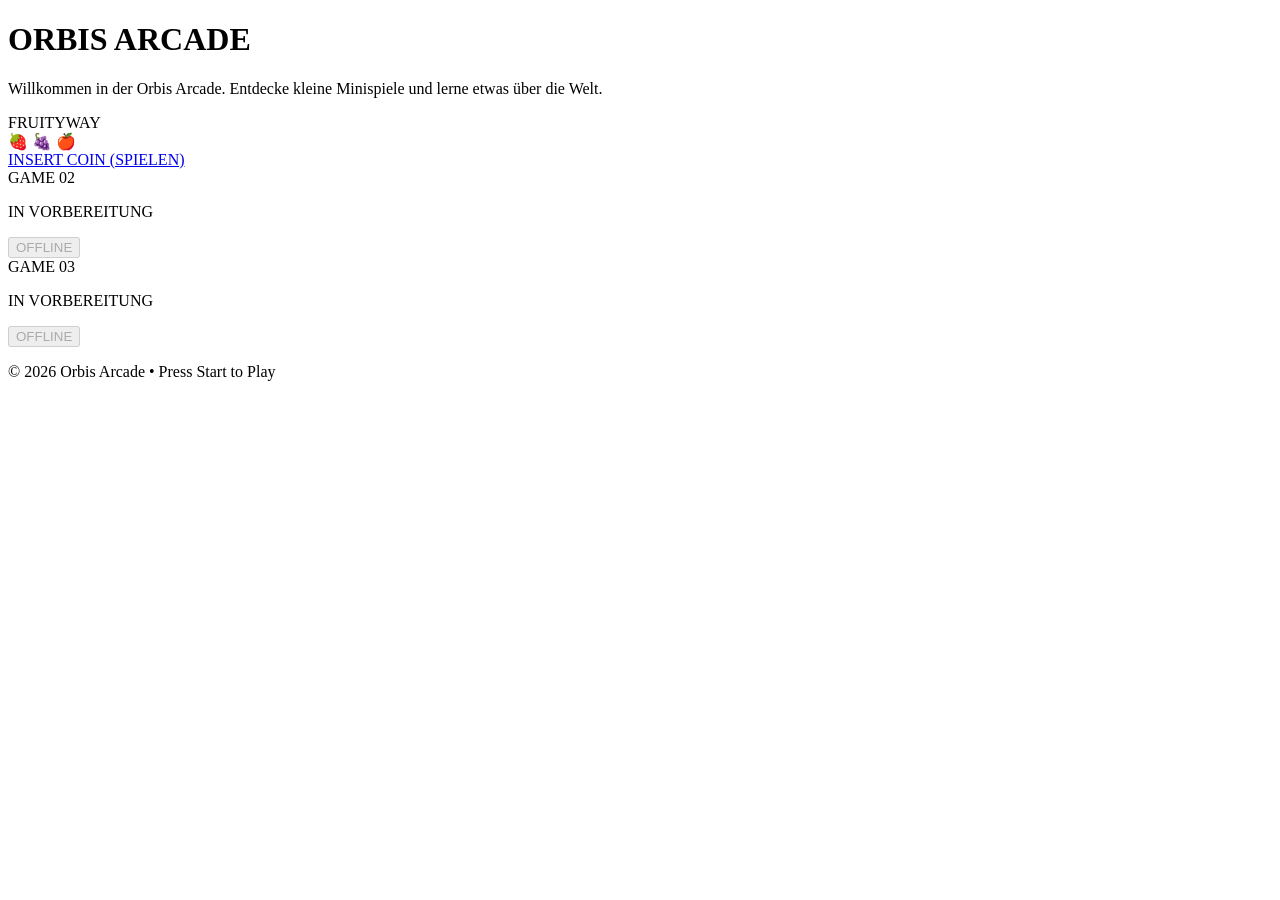
==== commit 1a40ac10: "Add index.html for Orbis Arcade layout Initial HTML structure for Orbis Arcade with game cabinets." ====
--- a/index.html
+++ b/index.html
@@ -3,40 +3,84 @@
 <head>
     <meta charset="UTF-8">
     <meta name="viewport" content="width=device-width, initial-scale=1.0">
-    <title>Fruitway</title>
+    <title>Orbis Arcade</title>
+    <!-- Retro-Pixel-Schriftart von Google Fonts -->
+    <link rel="preconnect" href="https://fonts.googleapis.com">
+    <link rel="preconnect" href="https://fonts.gstatic.com" crossorigin>
+    <link href="https://fonts.googleapis.com/css2?family=Press+Start+2P&display=swap" rel="stylesheet">
     <link rel="stylesheet" href="style.css">
 </head>
 <body>
-    <div class="game-container">
-        <!-- Header / Stats -->
-        <div class="game-header">
-            <div class="stat-box">
-                <span class="stat-label">Runde</span>
-                <span id="roundNumber" class="stat-value">1</span>
+
+    <!-- Retro CRT-Monitor Effect Overlay -->
+    <div class="crt-overlay"></div>
+
+    <header class="hero">
+        <h1 class="arcade-title">ORBIS ARCADE</h1>
+        <p class="welcome-text">
+            Willkommen in der Orbis Arcade. Entdecke kleine Minispiele und lerne etwas über die Welt.
+        </p>
+    </header>
+
+    <main class="arcade-hall">
+        <!-- Automaten-Container -->
+        <div class="cabinet-container">
+            
+            <!-- Spielautomat 1: FruityWay -->
+            <div class="arcade-cabinet">
+                <div class="marquee">FRUITYWAY</div>
+                <div class="screen">
+                    <div class="pixel-art-placeholder">🍓 🍇 🍎</div>
+                </div>
+                <div class="controls">
+                    <div class="joystick"></div>
+                    <div class="buttons">
+                        <span class="btn red"></span>
+                        <span class="btn blue"></span>
+                    </div>
+                </div>
+                <a href="games/fruityway/index.html" class="coin-btn">INSERT COIN (SPIELEN)</a>
             </div>
-            <div class="stat-box">
-                <span class="stat-label">Punkte</span>
-                <span id="scoreValue" class="stat-value">0</span>
+
+            <!-- Spielautomat 2: Coming Soon -->
+            <div class="arcade-cabinet locked">
+                <div class="marquee">GAME 02</div>
+                <div class="screen">
+                    <p class="blink">IN VORBEREITUNG</p>
+                </div>
+                <div class="controls">
+                    <div class="joystick"></div>
+                    <div class="buttons">
+                        <span class="btn yellow"></span>
+                        <span class="btn green"></span>
+                    </div>
+                </div>
+                <button class="coin-btn disabled" disabled>OFFLINE</button>
             </div>
+
+            <!-- Spielautomat 3: Coming Soon -->
+            <div class="arcade-cabinet locked">
+                <div class="marquee">GAME 03</div>
+                <div class="screen">
+                    <p class="blink">IN VORBEREITUNG</p>
+                </div>
+                <div class="controls">
+                    <div class="joystick"></div>
+                    <div class="buttons">
+                        <span class="btn red"></span>
+                        <span class="btn yellow"></span>
+                    </div>
+                </div>
+                <button class="coin-btn disabled" disabled>OFFLINE</button>
+            </div>
+
         </div>
+    </main>
 
-        <!-- Main Game Area -->
-        <div class="game-main">
-            <div class="character-area">
-<img id="voidvorkaImg" src="https://i.postimg.cc/Jz4cyXHL/voidvruhig.png" alt="Voidvorka">
-            </div>
-            <div class="dialogue-box">
-                <p id="dialogueText">Willkommen bei Fruitway! Wähle deine nächste Zutat.</p>
-            </div>
-        </div>
+    <footer>
+        <p>&copy; 2026 Orbis Arcade • Press Start to Play</p>
+    </footer>
 
-        <!-- Choices / Interaction Area -->
-        <div id="choicesContainer" class="choices-container">
-            <!-- Dynamische Buttons werden hier per JavaScript geladen -->
-        </div>
-    </div>
-
-    <!-- JavaScript am Ende des Body eingebunden mit korrigiertem Dateinamen -->
-    <script src="script.js"></script>
 </body>
 </html>
+
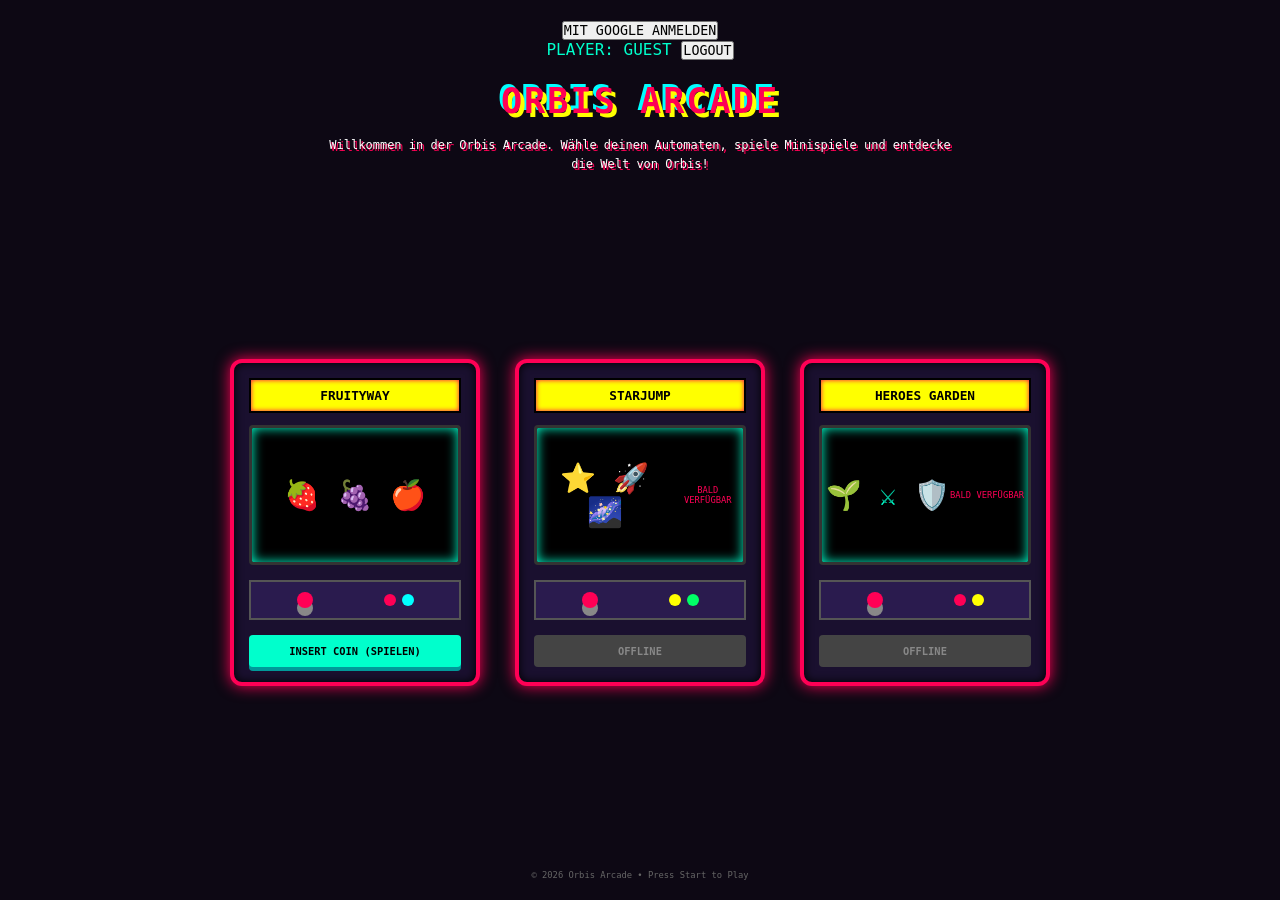
==== commit a02583c2: "Update arcade game titles and descriptions" ====
--- a/index.html
+++ b/index.html
@@ -4,7 +4,6 @@
     <meta charset="UTF-8">
     <meta name="viewport" content="width=device-width, initial-scale=1.0">
     <title>Orbis Arcade</title>
-    <!-- Retro-Pixel-Schriftart von Google Fonts -->
     <link rel="preconnect" href="https://fonts.googleapis.com">
     <link rel="preconnect" href="https://fonts.gstatic.com" crossorigin>
     <link href="https://fonts.googleapis.com/css2?family=Press+Start+2P&display=swap" rel="stylesheet">
@@ -12,18 +11,23 @@
 </head>
 <body>
 
-    <!-- Retro CRT-Monitor Effect Overlay -->
-    <div class="crt-overlay"></div>
+    <header class="hero">
+        <!-- Login & Spieler-Info oben rechts -->
+        <div class="auth-container">
+            <button id="login-btn" class="auth-btn">MIT GOOGLE ANMELDEN</button>
+            <div id="user-info" class="user-info hidden">
+                <span id="user-name">PLAYER: GUEST</span>
+                <button id="logout-btn" class="logout-btn">LOGOUT</button>
+            </div>
+        </div>
 
-    <header class="hero">
         <h1 class="arcade-title">ORBIS ARCADE</h1>
         <p class="welcome-text">
-            Willkommen in der Orbis Arcade. Entdecke kleine Minispiele und lerne etwas über die Welt.
+            Willkommen in der Orbis Arcade. Wähle deinen Automaten, spiele Minispiele und entdecke die Welt von Orbis!
         </p>
     </header>
 
     <main class="arcade-hall">
-        <!-- Automaten-Container -->
         <div class="cabinet-container">
             
             <!-- Spielautomat 1: FruityWay -->
@@ -42,11 +46,12 @@
                 <a href="games/fruityway/index.html" class="coin-btn">INSERT COIN (SPIELEN)</a>
             </div>
 
-            <!-- Spielautomat 2: Coming Soon -->
+            <!-- Spielautomat 2: StarJump -->
             <div class="arcade-cabinet locked">
-                <div class="marquee">GAME 02</div>
+                <div class="marquee">STARJUMP</div>
                 <div class="screen">
-                    <p class="blink">IN VORBEREITUNG</p>
+                    <div class="pixel-art-placeholder">⭐ 🚀 🌌</div>
+                    <p class="blink">BALD VERFÜGBAR</p>
                 </div>
                 <div class="controls">
                     <div class="joystick"></div>
@@ -58,11 +63,12 @@
                 <button class="coin-btn disabled" disabled>OFFLINE</button>
             </div>
 
-            <!-- Spielautomat 3: Coming Soon -->
+            <!-- Spielautomat 3: Heroes Garden -->
             <div class="arcade-cabinet locked">
-                <div class="marquee">GAME 03</div>
+                <div class="marquee">HEROES GARDEN</div>
                 <div class="screen">
-                    <p class="blink">IN VORBEREITUNG</p>
+                    <div class="pixel-art-placeholder">🌱 ⚔️ 🛡️</div>
+                    <p class="blink">BALD VERFÜGBAR</p>
                 </div>
                 <div class="controls">
                     <div class="joystick"></div>
@@ -81,6 +87,7 @@
         <p>&copy; 2026 Orbis Arcade • Press Start to Play</p>
     </footer>
 
+    <!-- Firebase SDKs & Haupt-Skript als Modul einbinden -->
+    <script type="module" src="script.js"></script>
 </body>
 </html>
-
--- a/style.css
+++ b/style.css
@@ -0,0 +1,184 @@
+/* Pixel-Schriftart und Grund-Design */
+* {
+    box-sizing: border-box;
+    font-family: 'Press Start 2P', monospace;
+    margin: 0;
+    padding: 0;
+}
+
+body {
+    background-color: #0d0814;
+    color: #00ffcc;
+    text-align: center;
+    padding: 20px;
+    min-height: 100vh;
+    display: flex;
+    flex-direction: column;
+    justify-content: space-between;
+}
+
+/* Titel und Banner */
+.arcade-title {
+    font-size: 2.2rem;
+    color: #ff0055;
+    text-shadow: 4px 4px 0px #ffff00, -3px -3px 0px #00ffff;
+    margin-top: 20px;
+    margin-bottom: 15px;
+    letter-spacing: 2px;
+}
+
+.welcome-text {
+    color: #ffffff;
+    font-size: 0.75rem;
+    line-height: 1.6;
+    max-width: 650px;
+    margin: 0 auto 30px auto;
+    text-shadow: 2px 2px #ff0055;
+}
+
+/* Halle für die Spielautomaten */
+.arcade-hall {
+    display: flex;
+    justify-content: center;
+    align-items: center;
+    padding: 20px 0;
+}
+
+.cabinet-container {
+    display: flex;
+    flex-wrap: wrap;
+    justify-content: center;
+    gap: 35px;
+}
+
+/* Der Spielautomat (Gehäuse) */
+.arcade-cabinet {
+    background: #1a102f;
+    border: 4px solid #ff0055;
+    border-radius: 12px;
+    width: 250px;
+    padding: 15px;
+    box-shadow: 0 0 15px #ff0055, inset 0 0 10px #000;
+    display: flex;
+    flex-direction: column;
+    align-items: center;
+    transition: transform 0.2s;
+}
+
+.arcade-cabinet:hover {
+    transform: translateY(-5px);
+    box-shadow: 0 0 25px #00ffff, inset 0 0 10px #000;
+}
+
+/* Automaten-Schild (Marquee) */
+.marquee {
+    background-color: #ffff00;
+    color: #000;
+    padding: 8px 5px;
+    width: 100%;
+    font-size: 0.8rem;
+    font-weight: bold;
+    border: 2px solid #000;
+    margin-bottom: 12px;
+    box-shadow: inset 0 0 5px #ff0055;
+}
+
+/* Bildschirmanzeige */
+.screen {
+    background-color: #000;
+    border: 3px solid #333;
+    width: 100%;
+    height: 140px;
+    display: flex;
+    justify-content: center;
+    align-items: center;
+    margin-bottom: 15px;
+    border-radius: 4px;
+    box-shadow: inset 0 0 12px #00ffcc;
+}
+
+.pixel-art-placeholder {
+    font-size: 1.8rem;
+}
+
+/* Bedienfeld (Joystick & Buttons) */
+.controls {
+    background: #2a1b4e;
+    width: 100%;
+    padding: 10px;
+    border: 2px solid #555;
+    display: flex;
+    justify-content: space-around;
+    align-items: center;
+    margin-bottom: 15px;
+}
+
+.joystick {
+    width: 16px;
+    height: 16px;
+    background: #ff0055;
+    border-radius: 50%;
+    box-shadow: 0 8px 0 #888;
+}
+
+.buttons {
+    display: flex;
+    gap: 6px;
+}
+
+.btn {
+    width: 12px;
+    height: 12px;
+    border-radius: 50%;
+    display: inline-block;
+}
+.btn.red { background: #ff0055; }
+.btn.blue { background: #00ffff; }
+.btn.yellow { background: #ffff00; }
+.btn.green { background: #00ff66; }
+
+/* Insert Coin Button */
+.coin-btn {
+    display: block;
+    width: 100%;
+    background-color: #00ffcc;
+    color: #000;
+    text-decoration: none;
+    padding: 10px 0;
+    font-size: 0.65rem;
+    font-weight: bold;
+    border: none;
+    border-radius: 4px;
+    cursor: pointer;
+    box-shadow: 0 4px 0 #009999;
+}
+
+.coin-btn:hover {
+    background-color: #ffff00;
+    box-shadow: 0 4px 0 #999900;
+}
+
+.coin-btn.disabled {
+    background-color: #444;
+    color: #888;
+    box-shadow: none;
+    cursor: not-allowed;
+}
+
+/* Blink-Effekt für Retro-Feeling */
+.blink {
+    animation: blinker 1.2s linear infinite;
+    font-size: 0.55rem;
+    color: #ff0055;
+}
+
+@keyframes blinker {
+    50% { opacity: 0; }
+}
+
+footer {
+    margin-top: 30px;
+    font-size: 0.55rem;
+    color: #666;
+}
+
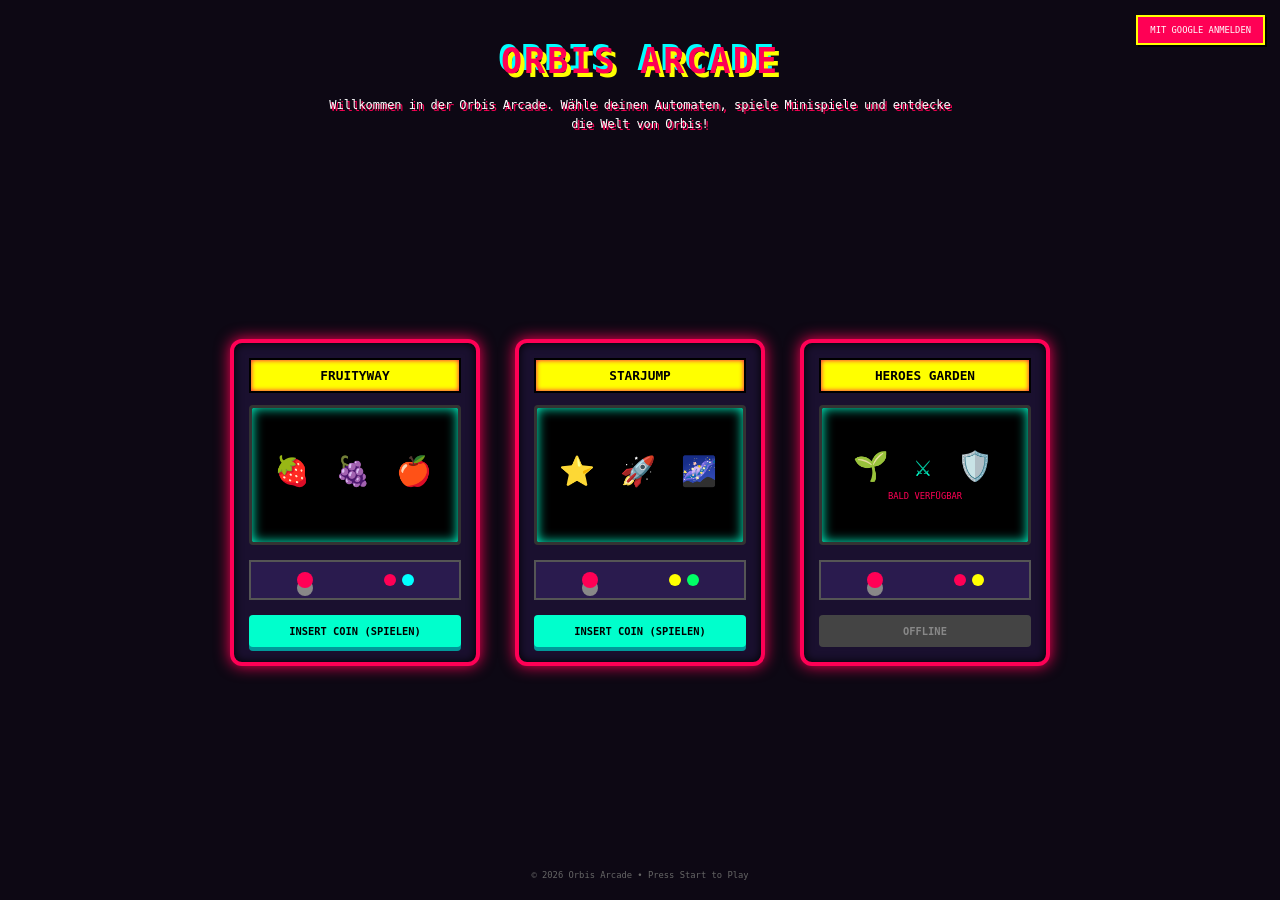
==== commit 26f4fa0e: "Update StarJump arcade cabinet to be available" ====
--- a/index.html
+++ b/index.html
@@ -47,11 +47,10 @@
             </div>
 
             <!-- Spielautomat 2: StarJump -->
-            <div class="arcade-cabinet locked">
+            <div class="arcade-cabinet">
                 <div class="marquee">STARJUMP</div>
                 <div class="screen">
                     <div class="pixel-art-placeholder">⭐ 🚀 🌌</div>
-                    <p class="blink">BALD VERFÜGBAR</p>
                 </div>
                 <div class="controls">
                     <div class="joystick"></div>
@@ -60,7 +59,7 @@
                         <span class="btn green"></span>
                     </div>
                 </div>
-                <button class="coin-btn disabled" disabled>OFFLINE</button>
+                <a href="games/starjump/index.html" class="coin-btn">INSERT COIN (SPIELEN)</a>
             </div>
 
             <!-- Spielautomat 3: Heroes Garden -->
--- a/style.css
+++ b/style.css
@@ -15,6 +15,47 @@
     display: flex;
     flex-direction: column;
     justify-content: space-between;
+}
+
+/* Auth-Container oben im Header fixieren */
+.auth-container {
+    position: absolute;
+    top: 15px;
+    right: 15px;
+    display: flex;
+    flex-direction: column;
+    align-items: flex-end;
+    z-index: 100;
+}
+
+.auth-btn, .logout-btn {
+    background-color: #ff0055;
+    color: #fff;
+    border: 2px solid #ffff00;
+    padding: 8px 12px;
+    font-size: 0.55rem;
+    cursor: pointer;
+    box-shadow: 2px 2px 0px #000;
+}
+
+.auth-btn:hover, .logout-btn:hover {
+    background-color: #00ffff;
+    color: #000;
+}
+
+.user-info {
+    display: flex;
+    align-items: center;
+    gap: 10px;
+    font-size: 0.55rem;
+    color: #00ffcc;
+}
+
+/* Versteckt Elemente zuverlässig (erzwingt Ausblendung) */
+.hidden,
+div.hidden,
+button.hidden {
+    display: none !important;
 }
 
 /* Titel und Banner */
@@ -90,6 +131,7 @@
     width: 100%;
     height: 140px;
     display: flex;
+    flex-direction: column;
     justify-content: center;
     align-items: center;
     margin-bottom: 15px;
@@ -99,6 +141,8 @@
 
 .pixel-art-placeholder {
     font-size: 1.8rem;
+    margin-bottom: 8px;
+    letter-spacing: 4px;
 }
 
 /* Bedienfeld (Joystick & Buttons) */
@@ -181,4 +225,3 @@
     font-size: 0.55rem;
     color: #666;
 }
-
